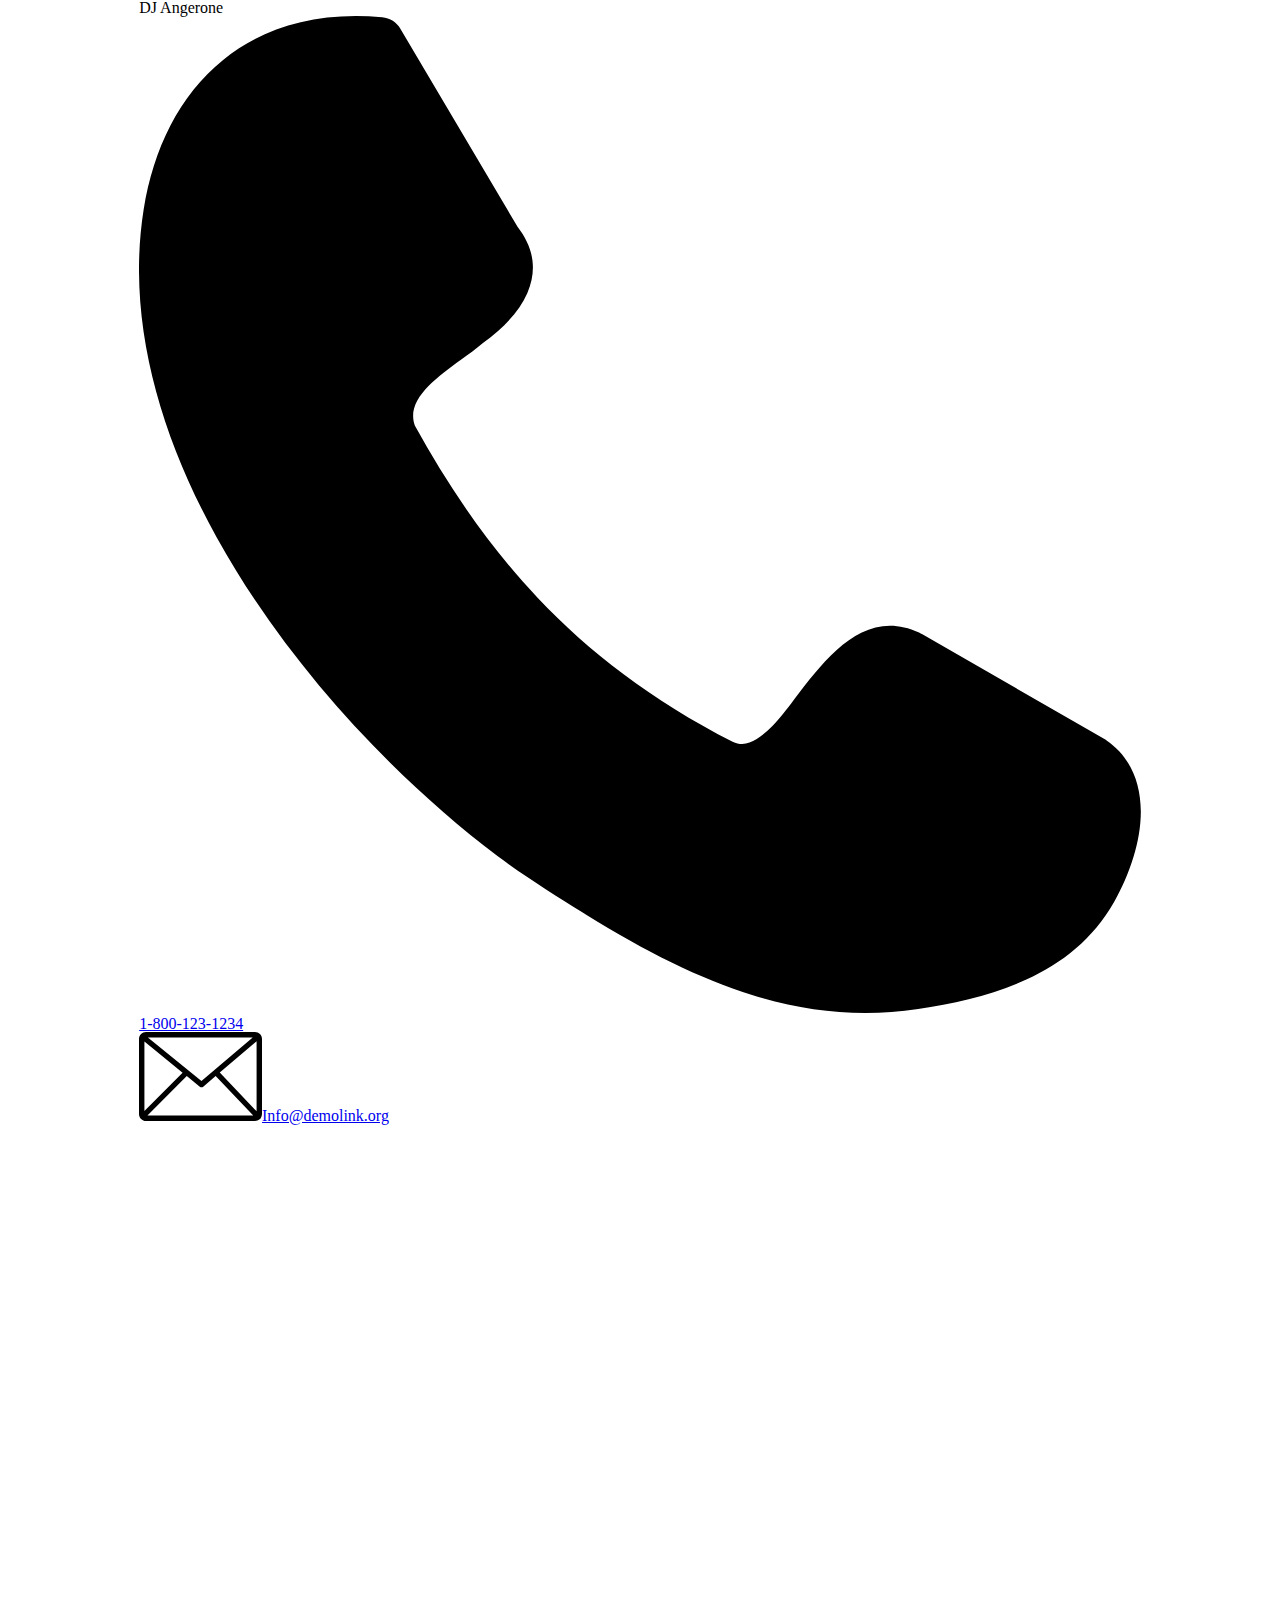
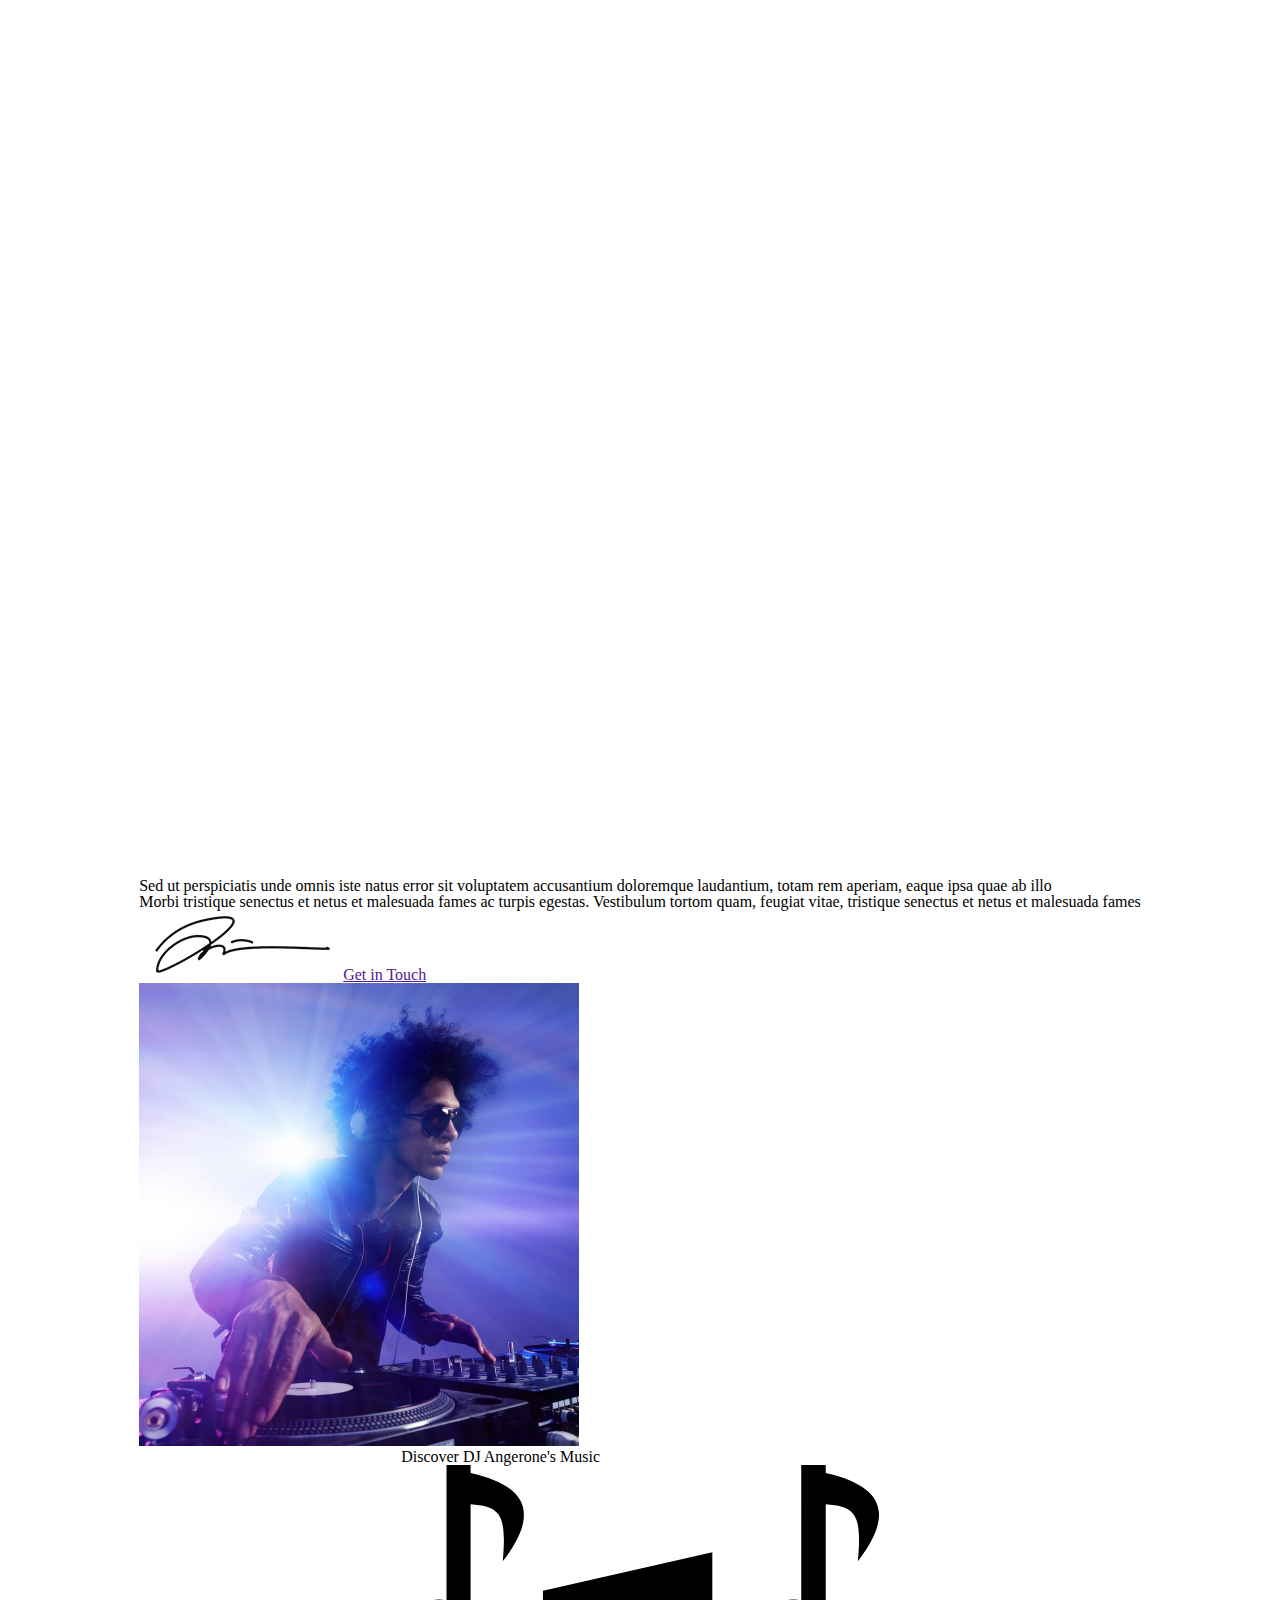
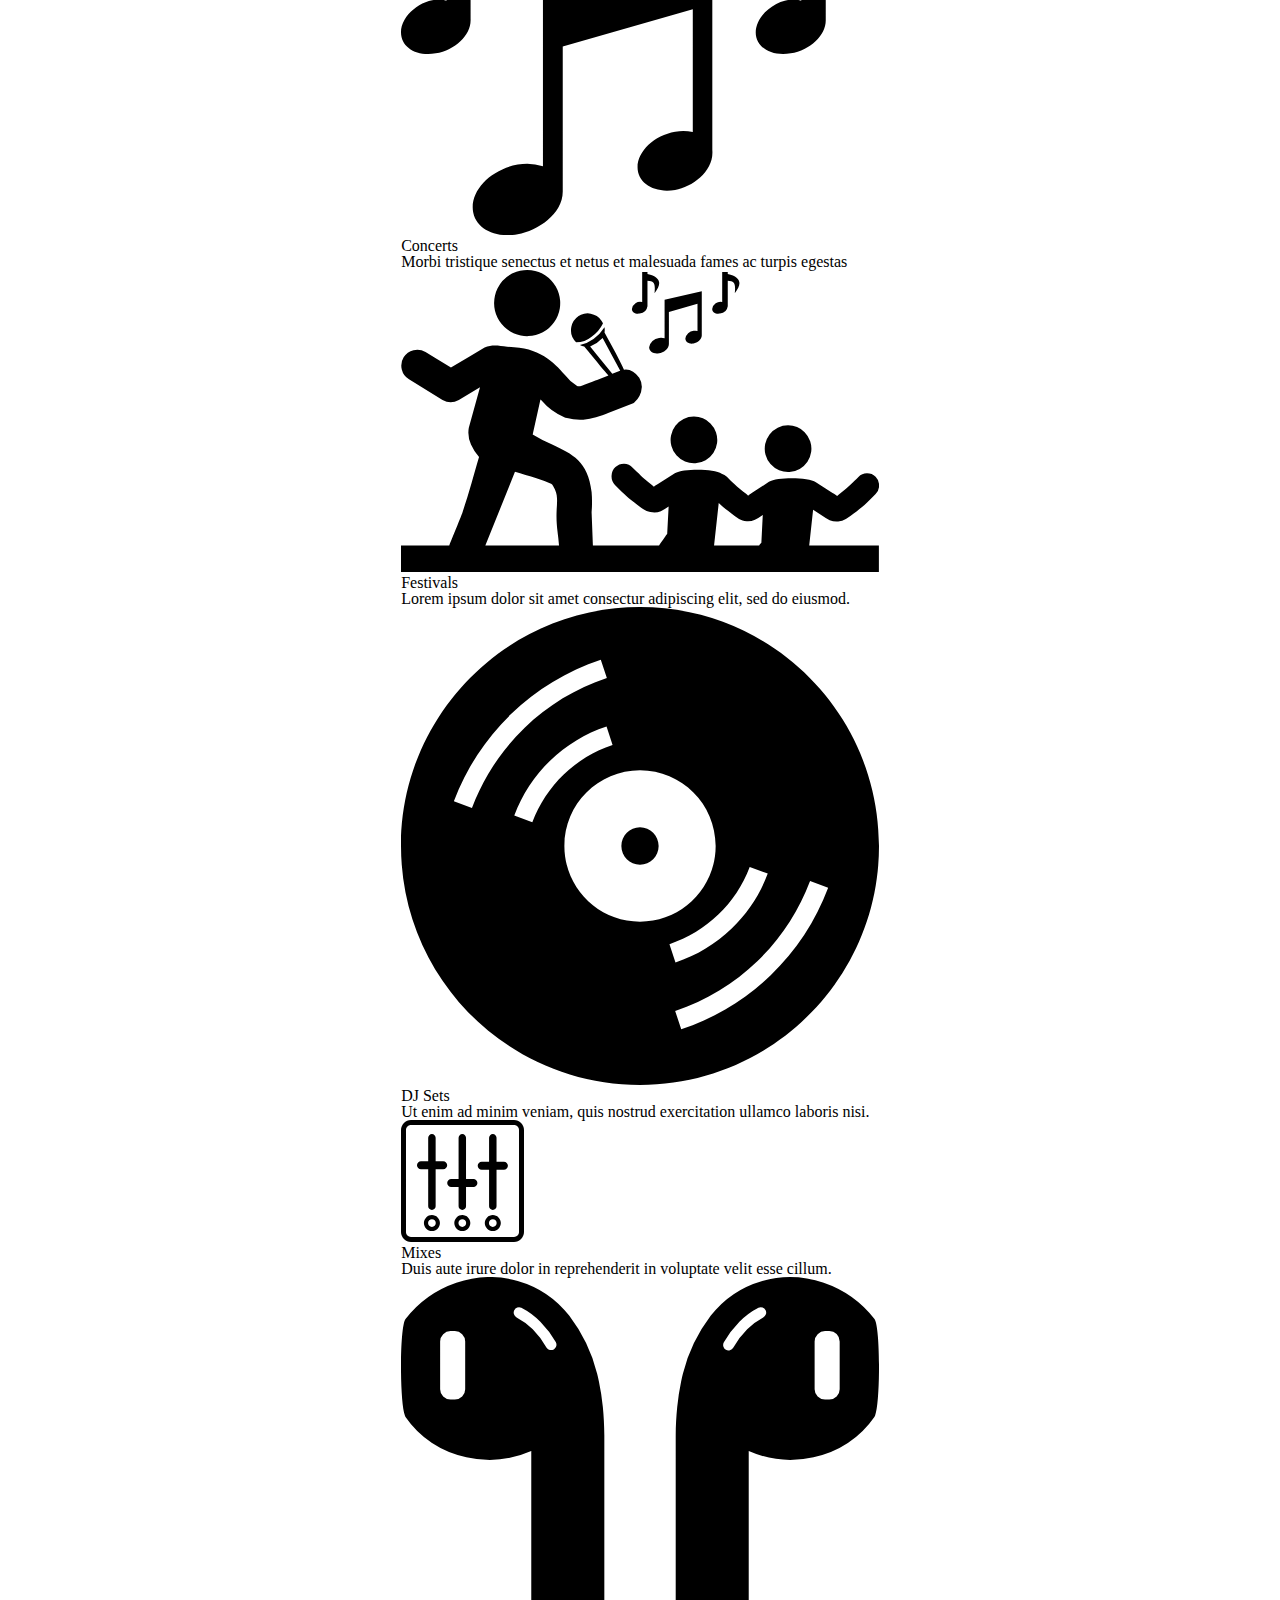
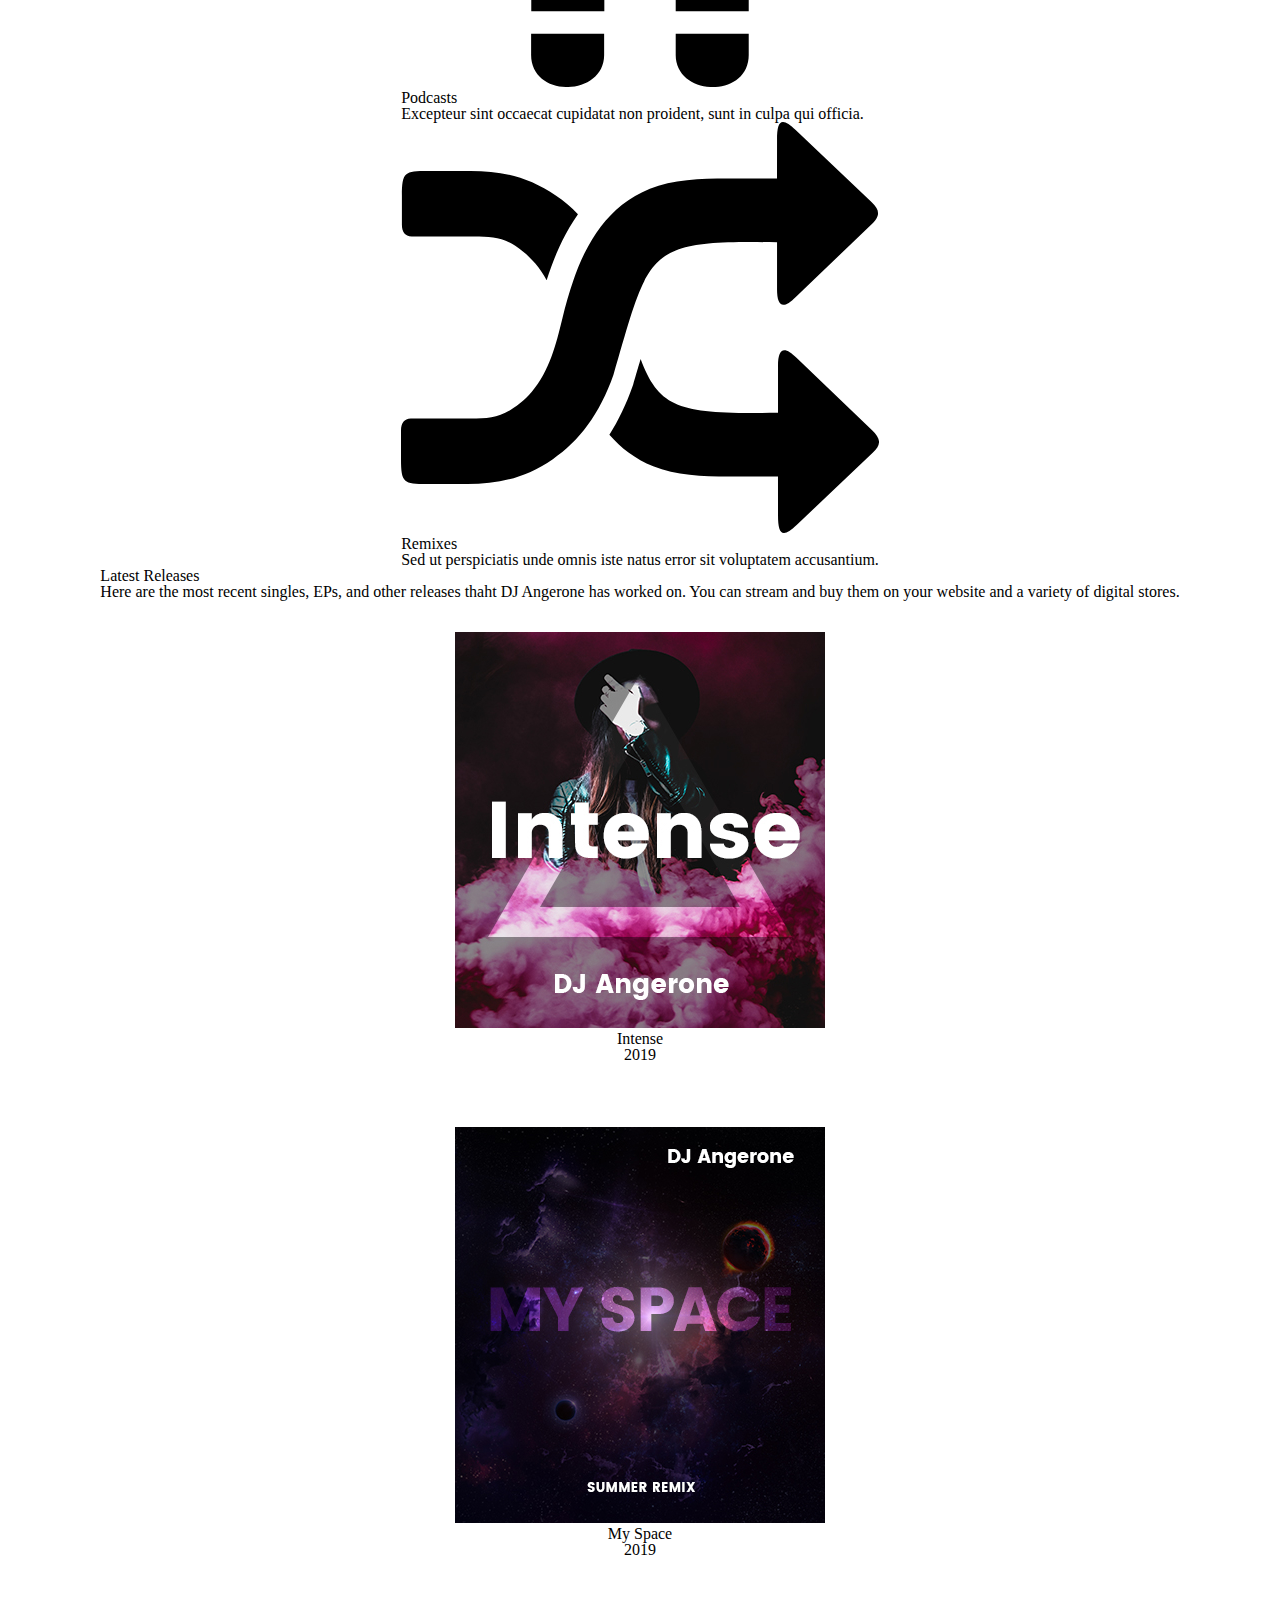
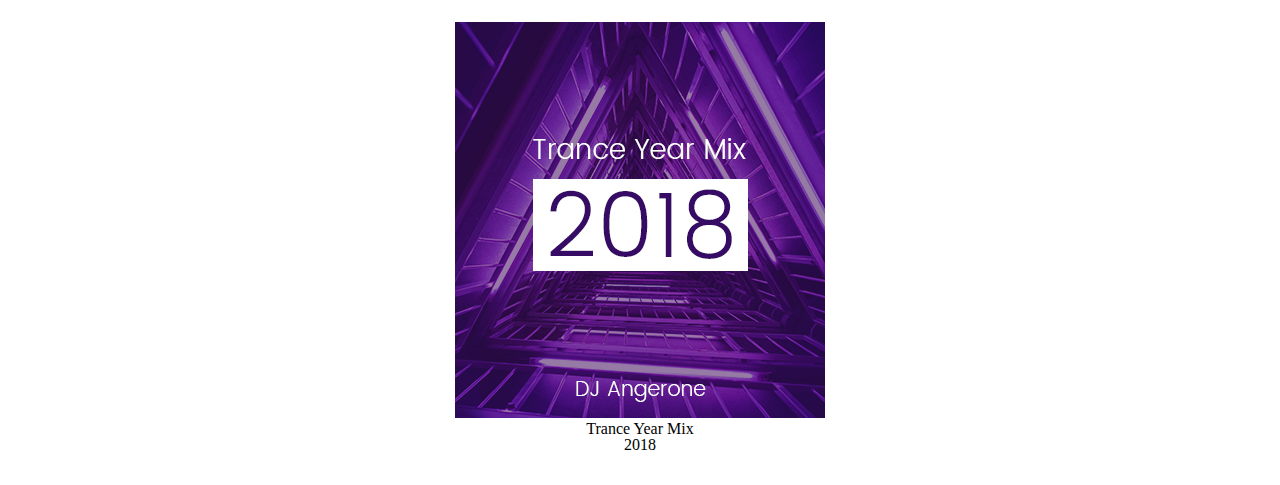
==== html/about.html @ 592637cd "about: main layout not responsive" ====
<!DOCTYPE html>
<html lang="en">
<head>
    <meta charset="UTF-8">
    <meta http-equiv="X-UA-Compatible" content="IE=edge">
    <meta name="viewport" content="width=device-width, initial-scale=1.0">
    <title>Dj Angerone - About</title>
    <link rel="stylesheet" href="/style/style.css">
</head>
<body>
    <header>

    </header>
    <main class="mainAbout">
        <section class="contactInfos">
            <div>
                <h2>DJ Angerone</h2>
                <div class="line"></div>
                <ul>
                <li><img class="contact" src="/img/icons/phone-call.svg" alt=""><a class="contactLink" href="tel:+18001231234">1-800-123-1234</a></li>
                <li><img class="contact" src="/img/icons/envelope-line.svg" alt=""><a class="contactLink" href="mailto:infoédemolink.org">Info@demolink.org</a></li>
                <li class="socialList">
                    <a href=""><img src="/img/icons/facebook.svg" alt="Facebook" class="socialMedia"></a>
                    <a href=""><img src="/img/icons/twitter.svg" alt="Twitter" class="socialMedia"></a>
                    <a href=""><img src="/img/icons/youtube.svg" alt="Youtube" class="socialMedia"></a>
                    <a href=""><img src="/img/icons/pinterest.svg" alt="Pinterest" class="socialMedia"></a>
                </li>
                </ul>
                <p>Sed ut perspiciatis unde omnis iste natus error sit voluptatem accusantium doloremque laudantium, totam rem aperiam, eaque ipsa quae ab illo</p>
                <p>Morbi tristique senectus et netus et malesuada fames ac turpis egestas. Vestibulum tortom quam, feugiat vitae, tristique senectus et netus et malesuada fames</p>
                <img id="signature" src="/img/about-us-signature.png" alt="signature">
                <a href="" class="button">Get in Touch</a>
            </div>
            <img src="/img/about-us-dj-img.jpg" alt="">
        </section>
        <section class="discoverDJ">
            <h2>Discover DJ Angerone's Music</h2>
            <div class="dicover">
                <img class="illustration" src="/img/icons/music-note.svg" alt="Concert">
                <div>
                    <h3>Concerts</h3>
                    <p>Morbi tristique senectus et netus et malesuada fames ac turpis egestas</p>
                </div>
            </div>
            <div class="dicover">
                <img class="illustration" src="/img/icons/concert.svg" alt="Festival">
                <div>
                    <h3>Festivals</h3>
                    <p>Lorem ipsum dolor sit amet consectur adipiscing elit, sed do eiusmod.</p>
                </div>
            </div>
            <div class="dicover">
                <img class="illustration" src="/img/icons/dvd-disk.svg" alt="DJ sets">
                <div>
                    <h3>DJ Sets</h3>
                    <p>Ut enim ad minim veniam, quis nostrud exercitation ullamco laboris nisi.</p>
                </div>
            </div>
            <div class="dicover">
                <img class="illustration" src="/img/icons/control-panel.svg" alt="Mixes">
                <div>
                    <h3>Mixes</h3>
                    <p>Duis aute irure dolor in reprehenderit in voluptate velit esse cillum.</p>
                </div>
            </div>
            <div class="dicover">
                <img class="illustration" src="/img/icons/earbuds.svg" alt="">
                <div>
                    <h3>Podcasts</h3>
                    <p>Excepteur sint occaecat cupidatat non proident, sunt in culpa qui officia.</p>
                </div>
            </div>
            <div class="dicover">
                <img class="illustration" src="/img/icons/random.svg" alt="">
                <div>
                    <h3>Remixes</h3>
                    <p>Sed ut perspiciatis unde omnis iste natus error sit voluptatem accusantium.</p>
                </div>
            </div>
        </section>

        <section class="latestReleases">
            <h2>
                Latest Releases
            </h2>
            <p>
                Here are the most recent singles, EPs, and other releases thaht DJ Angerone has worked on. You can stream and buy them on your website and a variety of digital stores.
            </p>

            <div>
                <figure>
                    <img src="/img/dicography-album-cover-1.jpg" alt="Intense">
                    <caption>
                        <h4>
                            Intense<br>2019
                        </h4>
                    </caption>
                </figure>
                
                <figure>
                    <img src="/img/dicography-album-cover-2.jpg" alt="My Space">
                    <caption>
                        <h4>
                            My Space<br>2019
                        </h4>
                    </caption>
                </figure>
                <figure>
                    <img src="/img/dicography-album-cover-3.jpg" alt="">
                    <caption>
                        <h4>
                            Trance Year Mix<br>2018
                        </h4>
                    </caption>
                </figure>
            </div>      
        </section>
    </main>
    <footer>

    </footer>
    <script src="javascript/script.js"></script>
</body>
</html>
---- style/style.css ----
/*CSS reset*/
@import url("https://fonts.googleapis.com/css2?family=Poppins:ital,wght@0,100;0,200;0,300;0,400;0,500;0,600;0,700;0,800;0,900;1,100;1,200;1,300;1,400;1,500;1,600;1,700;1,800;1,900&display=swap");
html, body, div, span, applet, object, iframe,
h1, h2, h3, h4, h5, h6, p, blockquote, pre,
a, abbr, acronym, address, big, cite, code,
del, dfn, em, img, ins, kbd, q, s, samp,
small, strike, strong, sub, sup, tt, var,
b, u, i, center,
dl, dt, dd, ol, ul, li,
fieldset, form, label, legend,
table, caption, tbody, tfoot, thead, tr, th, td,
article, aside, canvas, details, embed,
figure, figcaption, footer, header, hgroup,
menu, nav, output, ruby, section, summary,
time, mark, audio, video {
  margin: 0;
  padding: 0;
  border: 0;
  font-size: 100%;
  font: inherit;
  vertical-align: baseline;
}

/* HTML5 display-role reset for older browsers */
article, aside, details, figcaption, figure,
footer, header, hgroup, menu, nav, section {
  display: block;
}

body {
  line-height: 1;
}

ol, ul {
  list-style: none;
}

blockquote, q {
  quotes: none;
}

blockquote:before, blockquote:after,
q:before, q:after {
  content: '';
  content: none;
}

table {
  border-collapse: collapse;
  border-spacing: 0;
}

@media screen and (max-width: 410px) {
  footer .abt {
    display: -webkit-box;
    display: -ms-flexbox;
    display: flex;
    -webkit-box-orient: vertical;
    -webkit-box-direction: normal;
        -ms-flex-direction: column;
            flex-direction: column;
  }
  footer .abt li {
    padding: 0.5em;
  }
  .scl {
    display: -webkit-box;
    display: -ms-flexbox;
    display: flex;
    -webkit-box-orient: horizontal;
    -webkit-box-direction: normal;
        -ms-flex-direction: row;
            flex-direction: row;
  }
  .scl li {
    padding: 0.5em;
  }
}

@media screen and (min-width: 410px) {
  .about {
    padding: 0 1.5em;
    padding-bottom: 3em;
  }
  .social {
    padding: 0 0.5em;
  }
}

footer {
  background-color: #282828;
  text-align: center;
  color: white;
}

footer ul {
  display: -webkit-box;
  display: -ms-flexbox;
  display: flex;
  -webkit-box-pack: center;
      -ms-flex-pack: center;
          justify-content: center;
}

footer a {
  font-family: "Poppins", sans-serif;
  font-weight: 500;
  color: white;
  text-decoration: none;
}

footer img {
  padding: 2em 0;
  height: 20px;
}

footer h5 {
  color: #444444;
  padding-bottom: 3em;
  font-size: 12px;
}

.gallery {
  display: -webkit-box;
  display: -ms-flexbox;
  display: flex;
  -ms-flex-wrap: wrap;
      flex-wrap: wrap;
  -webkit-box-pack: justify;
      -ms-flex-pack: justify;
          justify-content: space-between;
}

.gallery img {
  width: 20em;
  height: auto;
  padding: 1em 0;
}

main {
  display: -webkit-box;
  display: -ms-flexbox;
  display: flex;
  -ms-flex-wrap: wrap;
      flex-wrap: wrap;
  -ms-flex-pack: distribute;
      justify-content: space-around;
  -webkit-box-pack: center;
      -ms-flex-pack: center;
          justify-content: center;
}

main figure {
  text-align: center;
  padding: 2em 2em;
}

main figure img {
  width: 370px;
}

html {
  scroll-behavior: smooth;
}

#myBtn {
  position: fixed;
  bottom: 15px;
  right: 20px;
  width: 45px;
  height: 45px;
  font-size: 25px;
  border: none;
  background-color: #8121e0;
  color: white;
  cursor: pointer;
  padding: 15px;
  border-radius: 4px;
}

#myBtn:hover {
  background-color: #555;
}

.carousel_box {
  width: 100%;
  height: 300px;
  background-image: url(/img/homepage-sponsors-background.jpg);
  background-size: 400px 100%;
  /* .carousel_img {
        width: 100%;
        height: 100%;
        object-fit: cover;
    }
    */
  /* Slideshow container */
  /* Caption text */
  /* Number text (1/3 etc) */
  /* Fading animation */
}

.carousel_box .sponsors {
  padding-top: 2em;
  text-align: center;
  color: white;
  font-size: 2em;
}

.carousel_box .mySlides {
  display: -webkit-box;
  display: -ms-flexbox;
  display: flex;
  -webkit-box-pack: space-evenly;
      -ms-flex-pack: space-evenly;
          justify-content: space-evenly;
  text-align: center;
  padding: 2.3em 0;
  display: none;
  width: 100%;
  height: 100%;
}

.carousel_box .slideshow-container {
  position: relative;
  margin: 0 auto;
}

.carousel_box .text {
  color: #f2f2f2;
  font-size: 15px;
  padding: 8px 12px;
  position: absolute;
  bottom: 8px;
  width: 100%;
  text-align: center;
}

.carousel_box .numbertext {
  color: #f2f2f2;
  font-size: 12px;
  padding: 8px 12px;
  position: absolute;
  top: 0;
}

.carousel_box .dot_container {
  text-align: center;
  /* The dots/bullets/indicators */
}

.carousel_box .dot_container .dot {
  cursor: pointer;
  height: 15px;
  width: 15px;
  margin: 0 2px;
  background-color: #bbb;
  border-radius: 50%;
  display: inline-block;
  -webkit-transition: background-color 0.6s ease;
  transition: background-color 0.6s ease;
}

.carousel_box .active,
.carousel_box .dot:hover {
  background-color: #717171;
}

.carousel_box .fade {
  -webkit-animation-name: fade;
  -webkit-animation-duration: 1.5s;
  animation-name: fade;
  animation-duration: 1.5s;
}

@-webkit-keyframes fade {
  from {
    opacity: 0.4;
  }
  to {
    opacity: 1;
  }
}

@keyframes fade {
  from {
    opacity: 0.4;
  }
  to {
    opacity: 1;
  }
}

header {
  background-image: url(/img/banner-img.jpg);
  background-position: center;
  background-size: cover;
}

header h1 {
  font-family: "Poppins", sans-serif;
  color: white;
  text-transform: uppercase;
  font-weight: 800;
  font-size: 25pt;
  padding-bottom: 25pt;
}

header h2 {
  font-family: "Poppins", sans-serif;
  color: white;
  text-transform: uppercase;
  font-weight: 400;
  font-size: 10pt;
}

.topNav {
  background-color: #28282800;
  display: -webkit-box;
  display: -ms-flexbox;
  display: flex;
  -ms-flex-pack: distribute;
      justify-content: space-around;
  padding-top: 0.5em;
  padding-bottom: 0.5em;
}

.topNav .navItems {
  display: -webkit-box;
  display: -ms-flexbox;
  display: flex;
  -webkit-box-align: center;
      -ms-flex-align: center;
          align-items: center;
}

.topNav ul {
  display: -webkit-box;
  display: -ms-flexbox;
  display: flex;
}

.topNav ul li a {
  color: white;
  font-family: "Poppins", sans-serif;
  font-size: 10pt;
  margin: 1em;
  text-decoration: none;
}

.topNav ul li a:hover {
  text-shadow: 0px 0px 20px white;
  text-decoration: underline;
  text-underline-offset: 1em;
  text-decoration-thickness: 5px;
  -webkit-text-decoration-color: white;
          text-decoration-color: white;
  -webkit-transform: scale(200%);
          transform: scale(200%);
  -webkit-transition: ease-in-out;
  transition: ease-in-out;
  -webkit-transition-duration: 500ms;
          transition-duration: 500ms;
}

.menuToggle {
  display: none;
}

.logo {
  height: 3rem;
  width: auto;
  z-index: 5;
}

.logo:hover {
  -webkit-filter: drop-shadow(0px 0px 20px rgba(255, 255, 255, 0.555));
          filter: drop-shadow(0px 0px 20px rgba(255, 255, 255, 0.555));
}

.headerSocial, .settings {
  height: 1.5em;
  width: auto;
  fill: rgba(255, 255, 255, 0.767);
}

.headerSocial:hover {
  -webkit-transform: scale(1.1);
          transform: scale(1.1);
  -webkit-transition: ease-in-out;
  transition: ease-in-out;
  -webkit-transition-duration: 500ms;
          transition-duration: 500ms;
  -webkit-filter: drop-shadow(5px 5px 30px white);
          filter: drop-shadow(5px 5px 30px white);
}

.settings {
  display: none;
}

.checkbox {
  display: none;
}

.mainTitleContainer {
  height: 200px;
  display: -webkit-box;
  display: -ms-flexbox;
  display: flex;
}

.mainTitleContainer .mainTitle {
  margin: auto;
  text-align: center;
}

.mainTitleContainer .yellowDot {
  color: yellow;
  margin: 5pt;
  font-size: 15pt;
}

.mainTitleContainer a {
  font-family: "Poppins", sans-serif;
  color: white;
  text-transform: uppercase;
  font-weight: 400;
  font-size: 10pt;
  text-decoration: none;
}

.mainTitleContainer a:first-Child {
  font-weight: 600;
}

@media screen and (max-width: 768px) {
  .topNav {
    /*position: fixed;
    overflow: visible;
    width: 100%;
    z-index: 3;*/
    background-color: #282828;
    -webkit-box-pack: start;
        -ms-flex-pack: start;
            justify-content: flex-start;
  }
  .topNav .navItems {
    background-color: #282828;
    display: none;
    position: fixed;
    top: 0;
    right: 0;
    left: 0;
    width: 100%;
    height: 100vh;
    z-index: 2;
  }
  .topNav .navItems ul {
    -webkit-box-orient: vertical;
    -webkit-box-direction: normal;
        -ms-flex-direction: column;
            flex-direction: column;
    -webkit-box-pack: center;
        -ms-flex-pack: center;
            justify-content: center;
    -webkit-box-align: center;
        -ms-flex-align: center;
            align-items: center;
    padding-top: 4em;
  }
  .topNav .navItems ul li a {
    font-size: 2em;
    line-height: 2em;
  }
  .topNav .navItems .socialNav {
    -webkit-box-orient: horizontal;
    -webkit-box-direction: normal;
        -ms-flex-direction: row;
            flex-direction: row;
    -ms-flex-wrap: wrap;
        flex-wrap: wrap;
  }
  .logo {
    margin-left: 100px;
  }
  .menuToggle {
    display: block;
    position: absolute;
    height: 3rem;
    width: auto;
    top: 8px;
    left: 5px;
    -webkit-filter: invert(1);
            filter: invert(1);
    z-index: 5;
  }
  .checkbox {
    display: block;
    z-index: 6;
    height: 4em;
    width: 4em;
    position: absolute;
    top: 5px;
    left: 5px;
    opacity: 0;
  }
  .settings {
    display: block;
    position: absolute;
    top: 15px;
    right: 15px;
    height: 2em;
    width: auto;
    -webkit-filter: invert(1);
            filter: invert(1);
  }
}

@media screen and (max-width: 320px) {
  .topNav {
    background-color: #282828;
    -webkit-box-pack: start;
        -ms-flex-pack: start;
            justify-content: flex-start;
  }
  .topNav .navItems {
    display: none;
  }
  .logo {
    margin-left: 100px;
  }
  .menuToggle {
    display: block;
    position: absolute;
    height: 3rem;
    width: auto;
    top: 8px;
    left: 5px;
    -webkit-filter: invert(1);
            filter: invert(1);
  }
  .settings {
    display: block;
    position: absolute;
    top: 15px;
    right: 15px;
    height: 2em;
    width: auto;
    -webkit-filter: invert(1);
            filter: invert(1);
  }
}

.mainTourSchedule {
  background-color: #eeeff4;
  padding: 5em;
}

.tourContainer {
  width: 75%;
  height: auto;
  margin: auto;
  border-radius: 9px;
  background-color: white;
}

.tourContainer .marginDiv {
  margin: 2em;
  display: -webkit-box;
  display: -ms-flexbox;
  display: flex;
  -webkit-box-align: stretch;
      -ms-flex-align: stretch;
          align-items: stretch;
}

.tourContainer .marginDiv .newLineDiv {
  -webkit-box-align: stretch;
      -ms-flex-align: stretch;
          align-items: stretch;
  display: -webkit-box;
  display: -ms-flexbox;
  display: flex;
}

.tourContainer .marginDiv .newLineDiv .newLine {
  height: 80%;
  border-left: 3px solid #c5c5c5;
  -webkit-box-align: center;
      -ms-flex-align: center;
          align-items: center;
  margin-top: 1.5em;
}

.tourMonths {
  color: white;
  background-color: #212121;
  border-top-left-radius: 9px;
  border-top-right-radius: 9px;
  padding: 2em;
}

.tourMonths ul {
  display: -webkit-box;
  display: -ms-flexbox;
  display: flex;
  gap: 2em;
  -webkit-box-pack: center;
      -ms-flex-pack: center;
          justify-content: center;
}

.tourMonths ul li a {
  color: #c5c5c5;
  text-decoration: none;
  font-family: "Poppins", sans-serif;
  font-size: 1.2em;
  text-transform: uppercase;
}

.tourMonths ul li a:hover {
  text-decoration: underline;
  text-underline-offset: 1.5em;
  text-decoration-thickness: 5px;
  -webkit-text-decoration-color: #8021df;
          text-decoration-color: #8021df;
  color: white;
}

.line {
  /*border-left-color: black;
    border-left-width: 3px;
    border-left-style: solid;*/
}

.line li {
  margin-left: 30px;
  margin-bottom: 3em;
}

.line li::before {
  content: "";
  display: block;
  width: 20px;
  height: 20px;
  border-radius: 50%;
  background-color: white;
  border: 3px solid #c5c5c5;
  position: absolute;
  margin-left: -45px;
  margin-top: 10px;
}

.eventItem {
  display: -webkit-box;
  display: -ms-flexbox;
  display: flex;
  -webkit-box-align: baseline;
      -ms-flex-align: baseline;
          align-items: baseline;
}

.eventItem .date {
  font-family: "Poppins", sans-serif;
  font-size: 1em;
  color: #212121;
}

.eventItem .scheduleLocation {
  font-family: "Poppins", sans-serif;
  font-weight: 600;
  font-size: 1.2em;
  margin: 1em 0;
}

.eventItem .eventDescription {
  font-family: "Poppins", sans-serif;
  color: #212121;
}

.eventItem .buyLink {
  text-transform: uppercase;
  text-decoration: none;
  min-width: -webkit-fit-content;
  min-width: -moz-fit-content;
  min-width: fit-content;
  font-family: "Poppins", sans-serif;
  font-weight: 600;
  padding-top: 1em;
}

.eventItem::before {
  content: "";
  display: 'none';
  width: 10px;
  height: 10px;
  border-radius: 50%;
  background-color: purple;
  position: absolute;
  margin-left: -37px;
  margin-top: 17px;
}

@media screen and (max-width: 768px) {
  .mainTourSchedule {
    padding: 1em;
  }
  .eventItem {
    -webkit-box-orient: vertical;
    -webkit-box-direction: normal;
        -ms-flex-direction: column;
            flex-direction: column;
  }
  .tourContainer {
    width: 100%;
  }
}

@media screen and (max-width: 320px) {
  .tourMonths ul {
    -webkit-box-orient: vertical;
    -webkit-box-direction: normal;
        -ms-flex-direction: column;
            flex-direction: column;
    -webkit-box-align: center;
        -ms-flex-align: center;
            align-items: center;
  }
}

#clockdiv {
  font-family: "Poppins", sans-serif;
  font-weight: 900;
  background-color: black;
  color: white;
  display: inline-block;
  font-weight: 100;
  text-align: center;
  font-size: 4em;
  border-radius: 10px;
}

#clockdiv > div {
  padding: 0.2em;
  display: inline-block;
}

#clockdiv div > span {
  font-weight: 400;
  display: inline-block;
}

.smalltext {
  padding-top: 5px;
  font-size: 16px;
  text-transform: uppercase;
}
/*# sourceMappingURL=style.css.map */
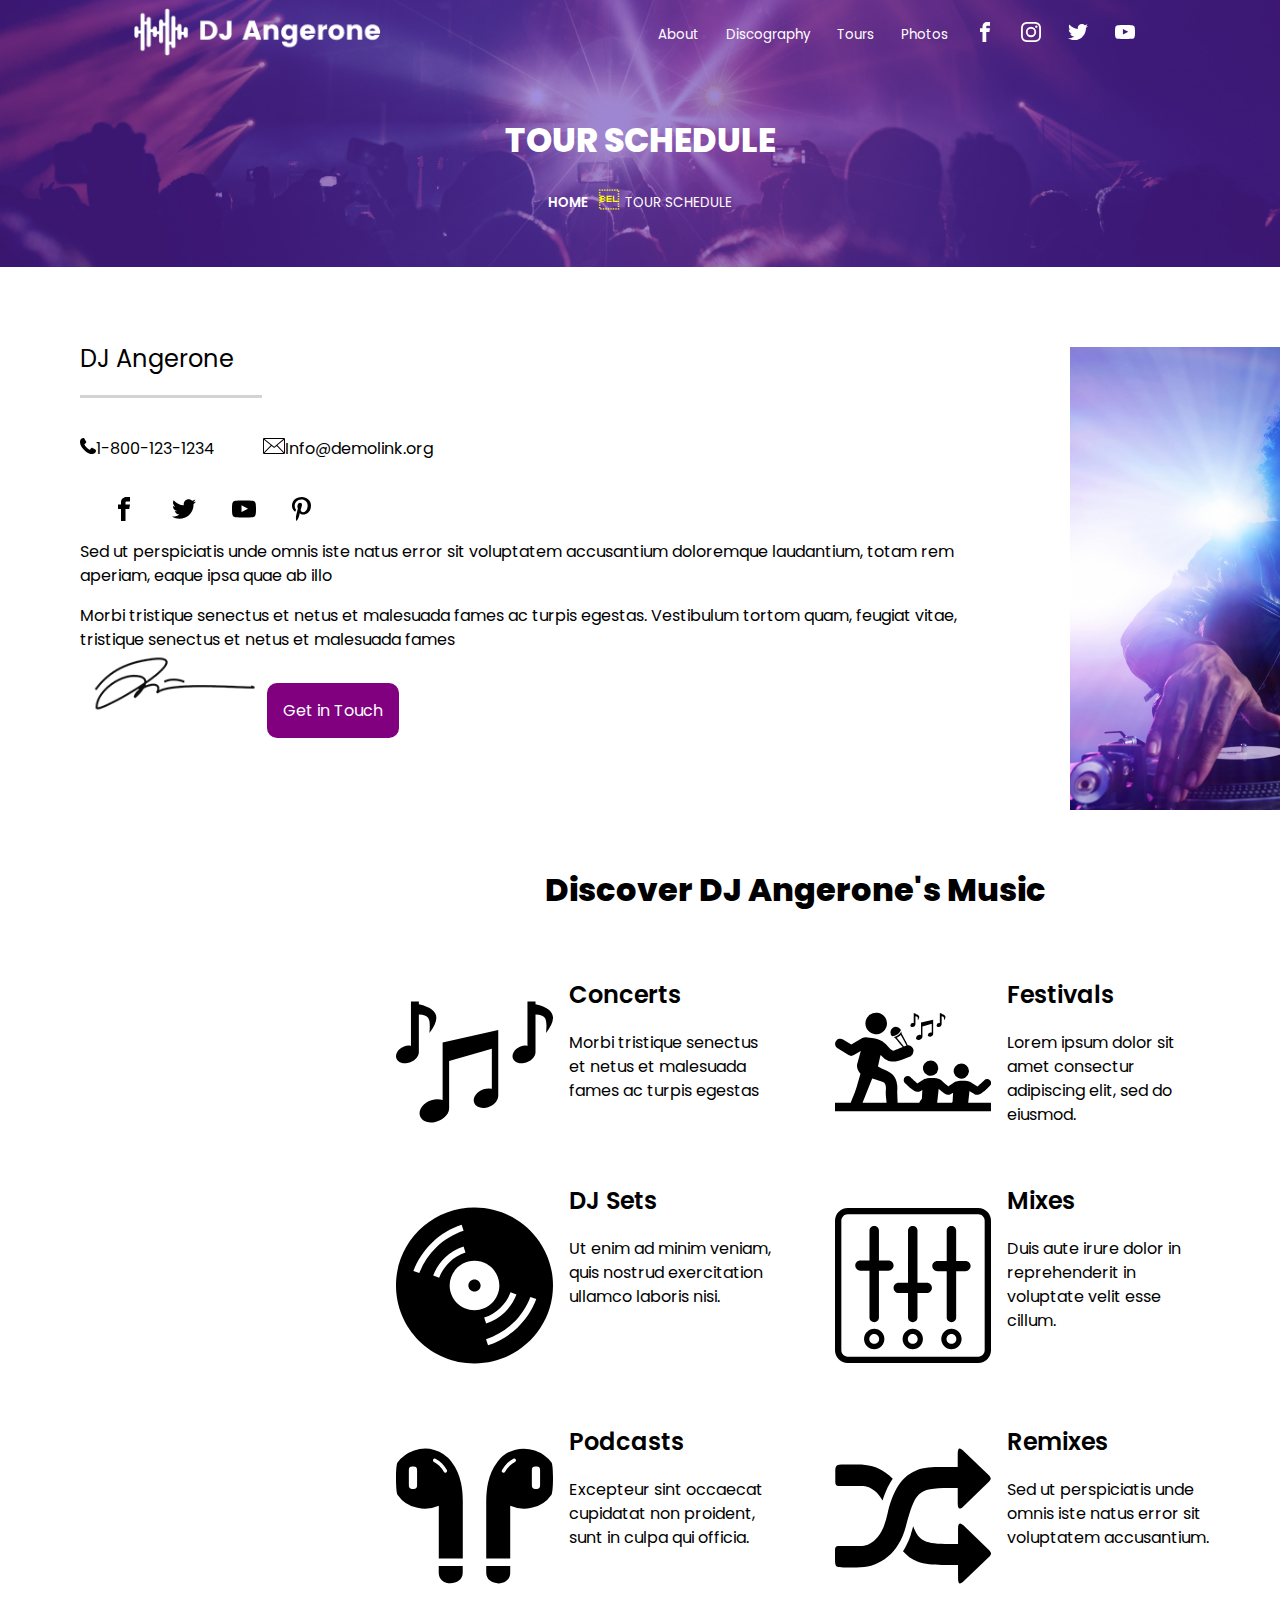
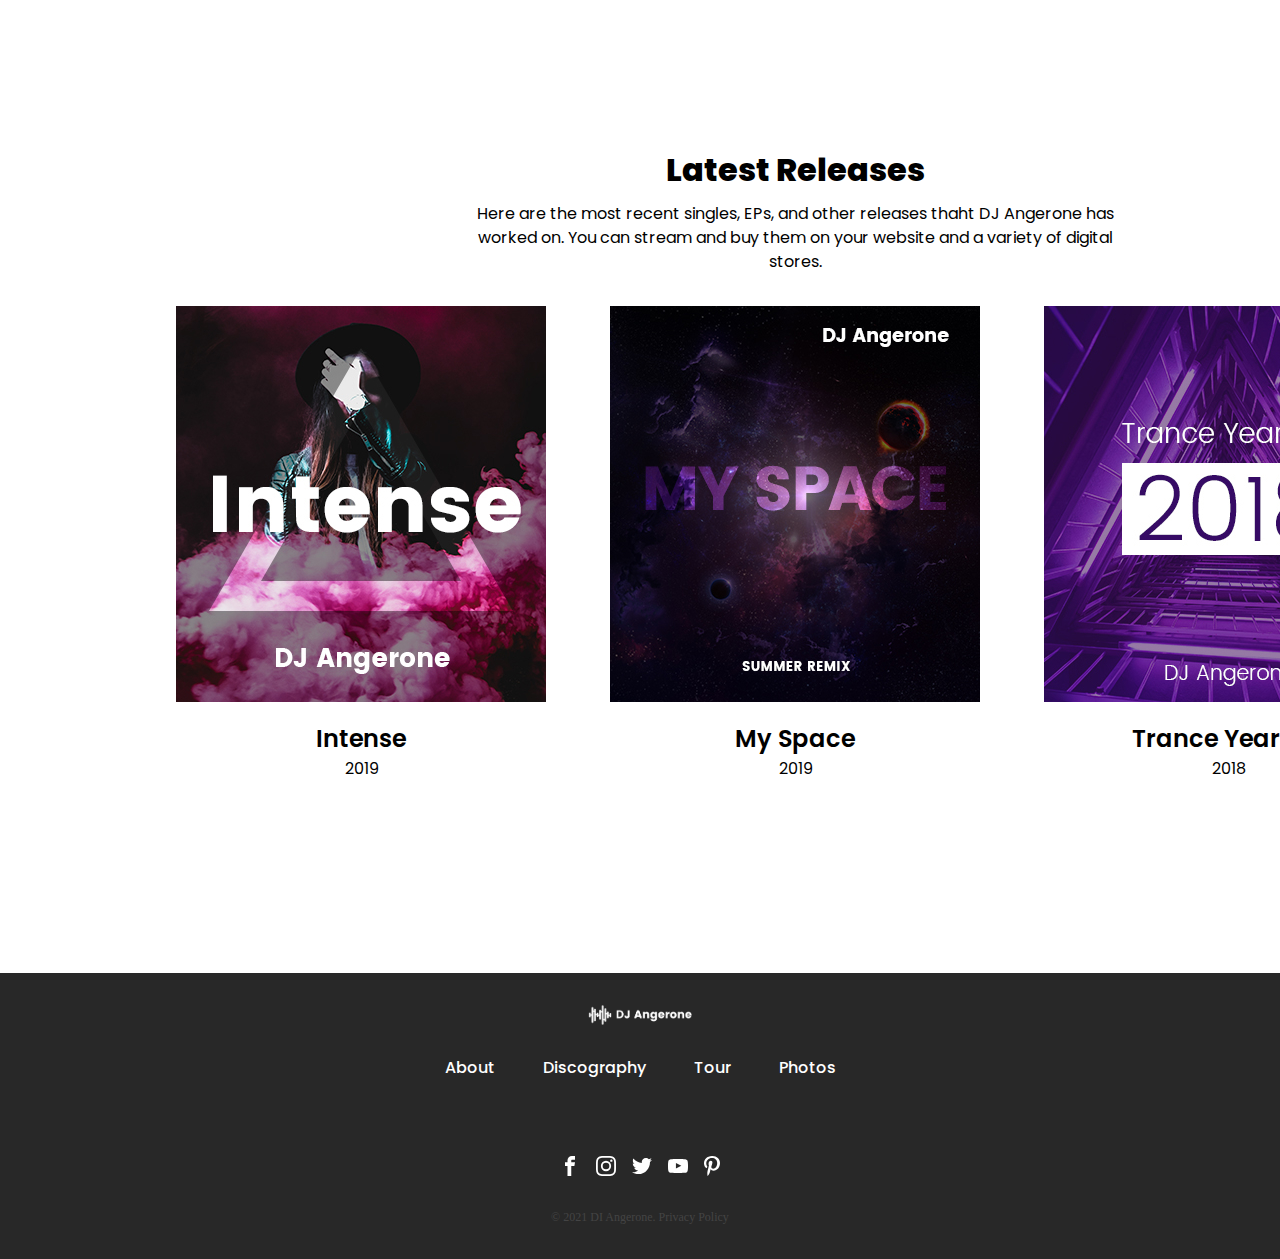
==== commit af58c1df: "add-header-footer: header and footer added" ====
--- a/html/about.html
+++ b/html/about.html
@@ -9,7 +9,32 @@
 </head>
 <body>
     <header>
-
+        <nav class="topNav">
+            <img class="menuToggle" src="/img/icons/source_icons_menu.svg" alt="Menu toggle">
+            <input type="checkbox" class="checkbox" onclick="showMenu()">
+            <a href="/index.html"><img class="logo" src="/img/logo.png" alt="dj Angerone"></a>
+            <div class="navItems">
+                <ul>
+                    <li><a href="about.html">About</a></li>
+                    <li><a href="discography.html">Discography</a></li>
+                    <li><a href="tour-schedule.html">Tours</a></li>
+                    <li><a href="gallery.html">Photos</a></li>
+                </ul>
+                <ul class="socialNav">
+                    <li><a href=""><img class="headerSocial" src="/img/icons/facebook.svg" alt="facebook"></a></li>
+                    <li><a href=""><img class="headerSocial" src="/img/icons/black-instagram.svg" alt="instagram"></a></li>
+                    <li><a href=""><img class="headerSocial" src="/img/icons/twitter.svg" alt="twitter"></a></li>
+                    <li><a href=""><img class="headerSocial" src="/img/icons/youtube.svg" alt="youtube"></a></li>
+                </ul>
+            </div>
+            <img class="settings" src="/img/icons/3-vertical-dots.svg" alt="Settings">
+        </nav>
+        <div class="mainTitleContainer">
+            <div class="mainTitle">
+                <h1>Tour Schedule</h1>
+                <h2><a href="/index.html">Home</a> <span class="yellowDot">&#07;</span>Tour Schedule</h2>
+            </div>
+        </div>
     </header>
     <main class="mainAbout">
         <section class="contactInfos">
@@ -117,8 +142,24 @@
         </section>
     </main>
     <footer>
+        <a href="/index.html"><img src="/img/logo.png" alt="DJ Angerone"></a>
+      
+        <ul class="abt">
+          <li class="about"><a href="about.html">About</a></li>
+          <li class="about"><a href="discography.html">Discography</a></li>
+          <li class="about"><a href="tour-schedule.html">Tour</a></li>
+          <li class="about"><a href="gallery.html">Photos</a></li>
+        </ul>
+        <ul class="scl">
+          <li class="social"><a href="#"><img src="/img/icons/facebook.svg" alt="facebook"></a></li>
+          <li class="social"><a href="#"><img src="/img/icons/black-instagram.svg" alt="instagram"></a></li>
+          <li class="social"><a href="#"><img src="/img/icons/twitter.svg" alt="twitter"></a></li>
+          <li class="social"><a href="#"><img src="/img/icons/youtube.svg" alt="youtube"></a></li>
+          <li class="social"><a href="#"><img src="/img/icons/pinterest.svg" alt="pinterest"></a></li>
+        </ul>
 
+      <h5>© 2021 DI Angerone. Privacy Policy</h5>
     </footer>
-    <script src="javascript/script.js"></script>
+    <script src="/javascript/script.js"></script>
 </body>
 </html>--- a/style/style.css
+++ b/style/style.css
@@ -728,6 +728,215 @@
   }
 }
 
+.contact {
+  height: 1em;
+  width: auto;
+}
+
+.contactLink {
+  font-family: "Poppins", sans-serif;
+  font-size: 1em;
+  text-decoration: none;
+  color: black;
+}
+
+.socialMedia {
+  height: 1.5em;
+  width: auto;
+  fill: black;
+  -webkit-filter: invert(1);
+          filter: invert(1);
+  margin-left: 2em;
+}
+
+.illustration {
+  height: auto;
+  width: 40%;
+  margin: 1em;
+}
+
+.button {
+  font-family: "Poppins", sans-serif;
+  color: white;
+  background-color: purple;
+  border-radius: 10px;
+  padding: 1em;
+  margin-top: 3em;
+  text-decoration: none;
+}
+
+.mainAbout {
+  display: -webkit-box;
+  display: -ms-flexbox;
+  display: flex;
+  -webkit-box-orient: vertical;
+  -webkit-box-direction: normal;
+      -ms-flex-direction: column;
+          flex-direction: column;
+  margin: 0;
+  padding: 5em;
+}
+
+.mainAbout .contactInfos {
+  display: -webkit-box;
+  display: -ms-flexbox;
+  display: flex;
+  gap: 5em;
+}
+
+.mainAbout .contactInfos div h2 {
+  font-family: "Poppins", sans-serif;
+  font-size: 1.5em;
+  padding-bottom: 1em;
+}
+
+.mainAbout .contactInfos div .line {
+  border-bottom: 3px solid lightgray;
+  width: 20%;
+}
+
+.mainAbout .contactInfos div ul {
+  display: -webkit-box;
+  display: -ms-flexbox;
+  display: flex;
+  -ms-flex-wrap: wrap;
+      flex-wrap: wrap;
+  -webkit-box-pack: left;
+      -ms-flex-pack: left;
+          justify-content: left;
+}
+
+.mainAbout .contactInfos div li {
+  padding-right: 3em;
+  padding-top: 2.5em;
+}
+
+.mainAbout .contactInfos div .socialList {
+  width: 100%;
+}
+
+.mainAbout .contactInfos div p {
+  font-family: "Poppins", sans-serif;
+  font-size: 1em;
+  line-height: 1.5em;
+  margin-top: 1em;
+}
+
+.mainAbout .contactInfos div .signPlace {
+  display: -webkit-box;
+  display: -ms-flexbox;
+  display: flex;
+  -webkit-box-align: end;
+      -ms-flex-align: end;
+          align-items: flex-end;
+  -webkit-box-pack: end;
+      -ms-flex-pack: end;
+          justify-content: flex-end;
+}
+
+.mainAbout .contactInfos div #signature {
+  height: 4em;
+  width: auto;
+}
+
+.mainAbout .discoverDJ {
+  background-image: url(/img/bg-circle-2.png);
+  background-position: center;
+  background-attachment: fixed;
+  background-size: cover;
+  padding: 4em;
+  display: -webkit-box;
+  display: -ms-flexbox;
+  display: flex;
+  -ms-flex-wrap: wrap;
+      flex-wrap: wrap;
+  -webkit-box-pack: center;
+      -ms-flex-pack: center;
+          justify-content: center;
+}
+
+.mainAbout .discoverDJ h2 {
+  width: 100%;
+  font-family: "Poppins", sans-serif;
+  font-size: 2em;
+  font-weight: 800;
+  color: black;
+  text-align: center;
+  margin-bottom: 1.5em;
+}
+
+.mainAbout .discoverDJ h3 {
+  font-family: "Poppins", sans-serif;
+  font-weight: 600;
+  font-size: 1.5em;
+  margin-bottom: 1em;
+}
+
+.mainAbout .discoverDJ p {
+  font-family: "Poppins", sans-serif;
+  line-height: 1.5em;
+}
+
+.mainAbout .discoverDJ .dicover {
+  width: 30%;
+  height: auto;
+  text-align: left;
+  display: -webkit-box;
+  display: -ms-flexbox;
+  display: flex;
+  -webkit-box-pack: center;
+      -ms-flex-pack: center;
+          justify-content: center;
+  padding: 1.5em;
+}
+
+.mainAbout .discoverDJ .dicover div {
+  max-width: 20em;
+}
+
+.mainAbout .latestReleases {
+  padding: 4em;
+}
+
+.mainAbout .latestReleases h2 {
+  width: 100%;
+  font-family: "Poppins", sans-serif;
+  font-size: 2em;
+  font-weight: 800;
+  color: black;
+  text-align: center;
+  margin-bottom: 0.5em;
+}
+
+.mainAbout .latestReleases p {
+  width: 50%;
+  text-align: center;
+  margin: auto;
+  font-family: "Poppins", sans-serif;
+  line-height: 1.5em;
+}
+
+.mainAbout .latestReleases div {
+  display: -webkit-box;
+  display: -ms-flexbox;
+  display: flex;
+  -webkit-box-pack: center;
+      -ms-flex-pack: center;
+          justify-content: center;
+}
+
+.mainAbout .latestReleases h4 {
+  font-family: "Poppins", sans-serif;
+  line-height: 1.5em;
+  padding: 1em;
+}
+
+.mainAbout .latestReleases h4::first-line {
+  font-size: 1.5em;
+  font-weight: 600;
+  line-height: 1.5em;
+}
+
 #clockdiv {
   font-family: "Poppins", sans-serif;
   font-weight: 900;
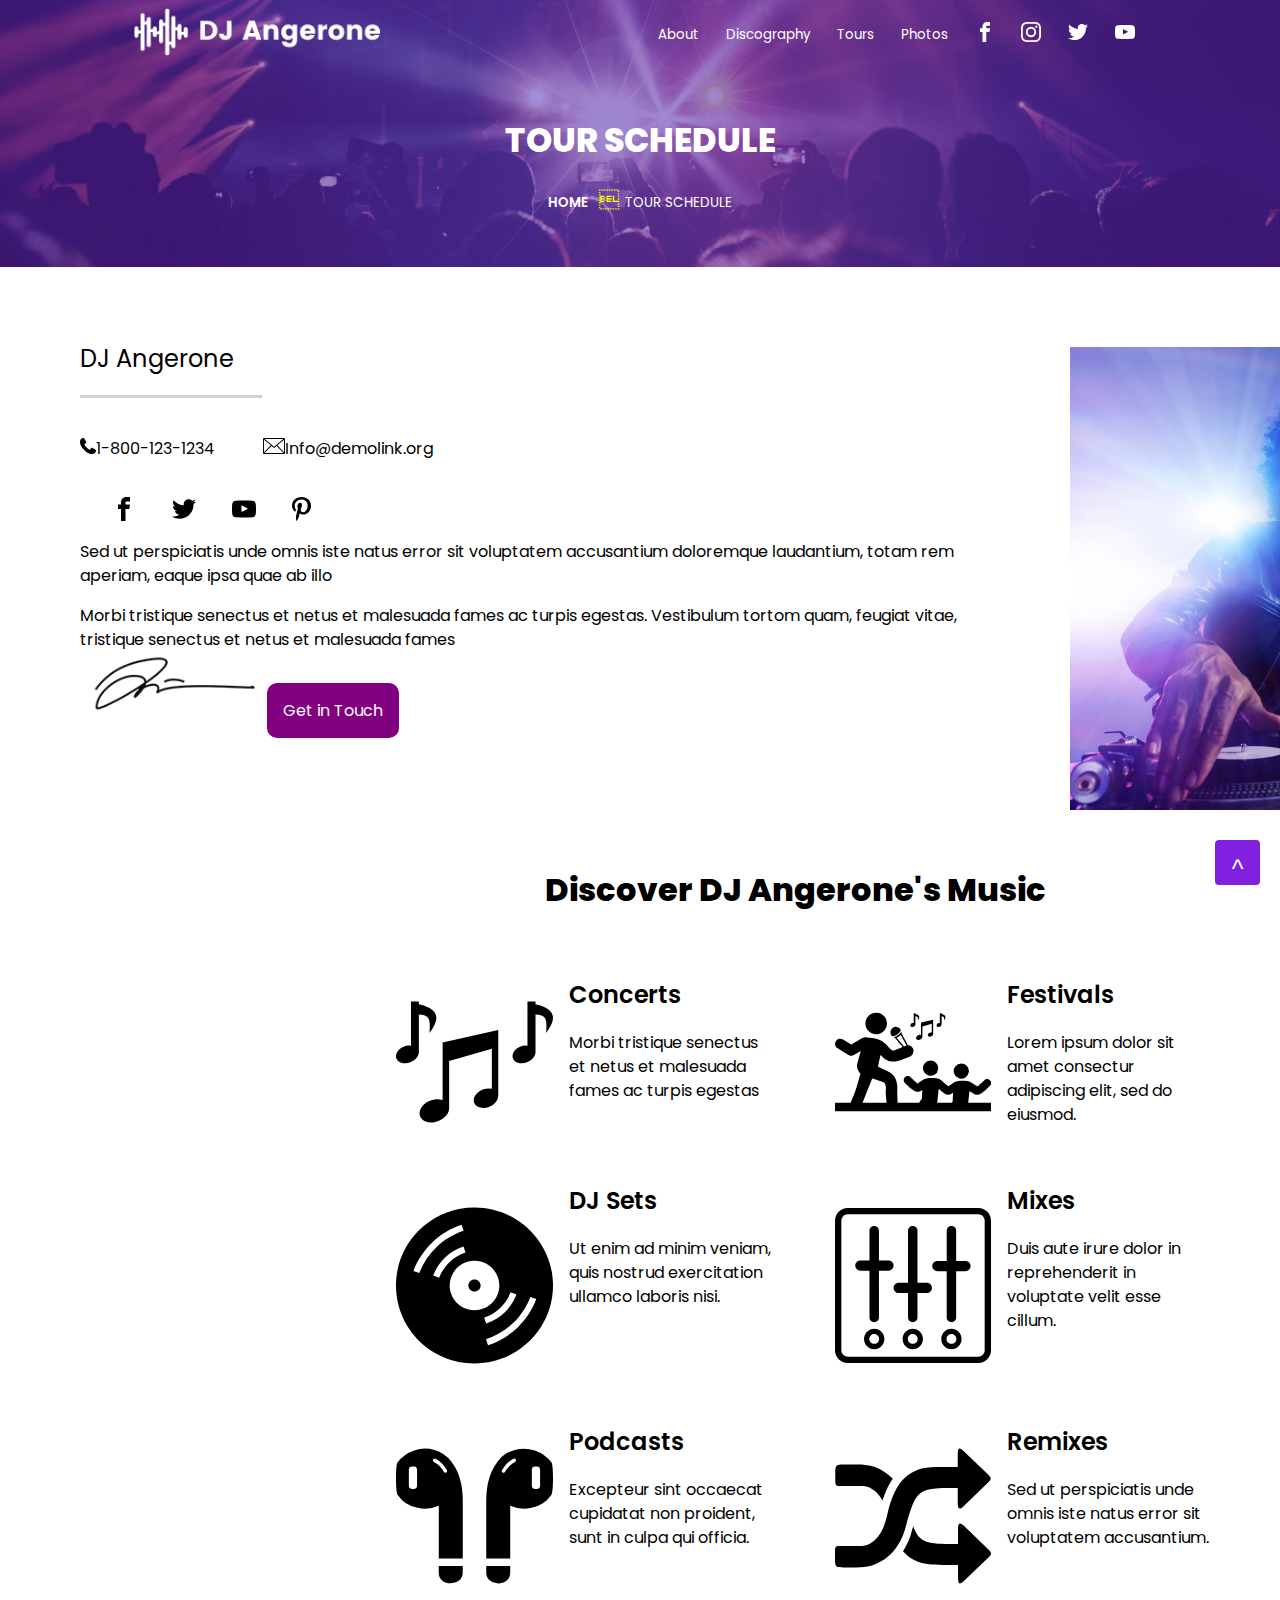
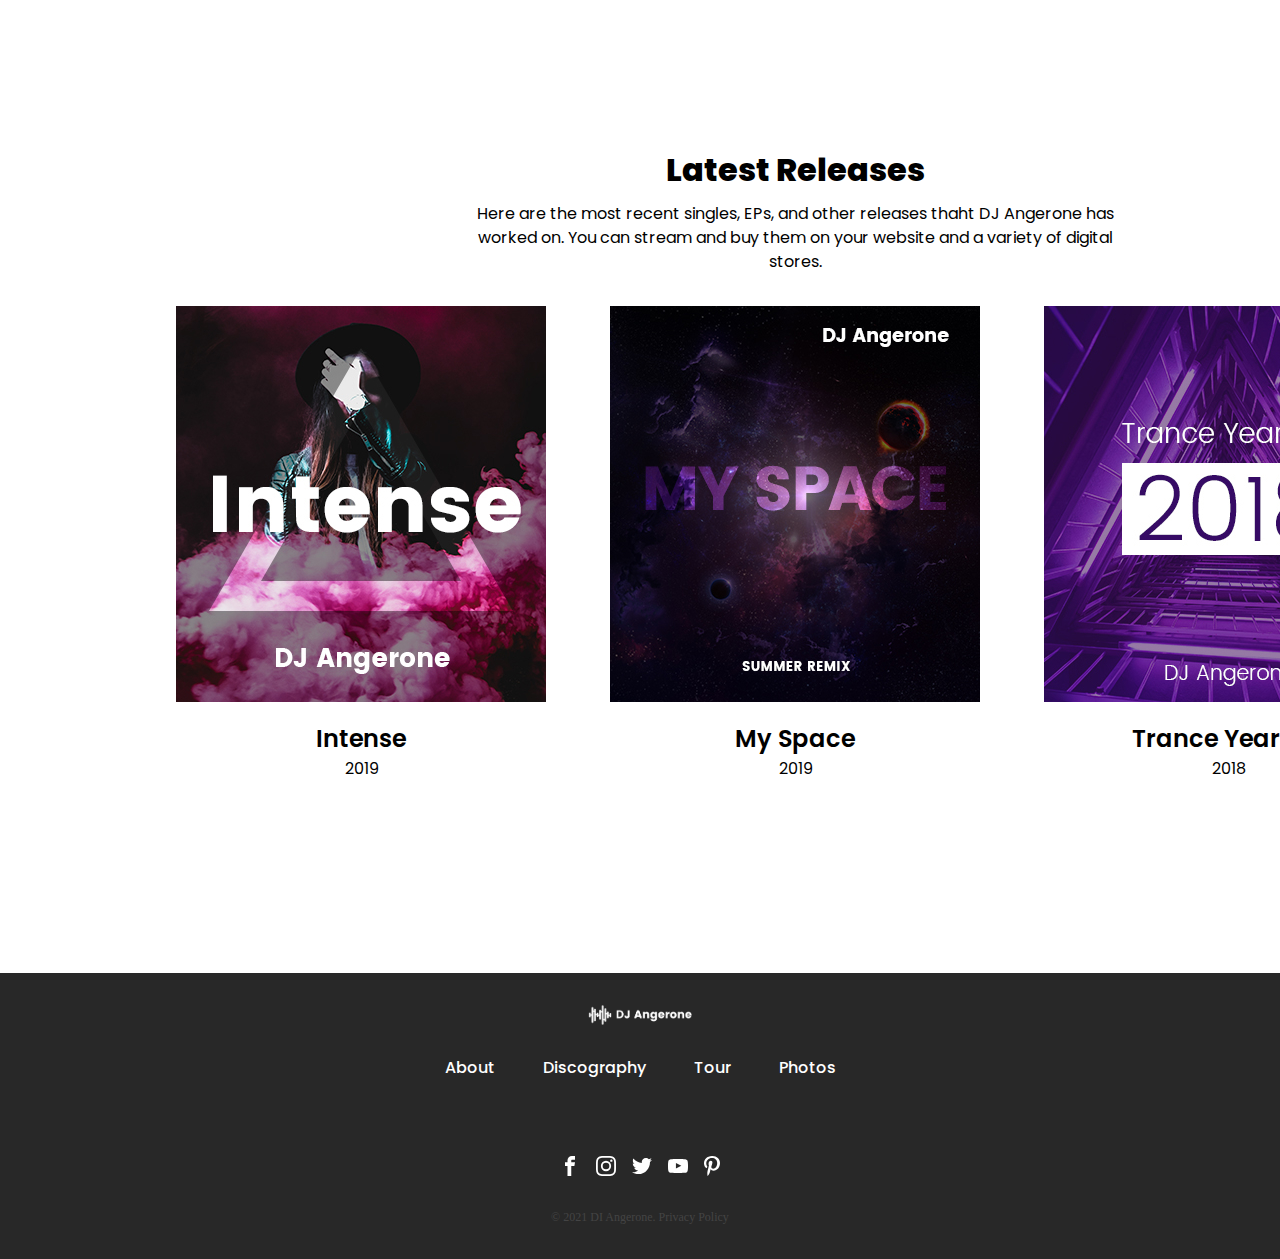
==== commit 0ae477c4: "correction course: add button on all pages" ====
--- a/html/about.html
+++ b/html/about.html
@@ -8,6 +8,7 @@
     <link rel="stylesheet" href="/style/style.css">
 </head>
 <body>
+    <button onclick="topFunction()" id="myBtn" title="Go to top">^</button>
     <header>
         <nav class="topNav">
             <img class="menuToggle" src="/img/icons/source_icons_menu.svg" alt="Menu toggle">
--- a/style/style.css
+++ b/style/style.css
@@ -1,3 +1,4 @@
+@charset "UTF-8";
 /*CSS reset*/
 @import url("https://fonts.googleapis.com/css2?family=Poppins:ital,wght@0,100;0,200;0,300;0,400;0,500;0,600;0,700;0,800;0,900;1,100;1,200;1,300;1,400;1,500;1,600;1,700;1,800;1,900&display=swap");
 html, body, div, span, applet, object, iframe,
@@ -186,12 +187,13 @@
   width: 100%;
   height: 300px;
   background-image: url(/img/homepage-sponsors-background.jpg);
-  background-size: 400px 100%;
-  /* .carousel_img {
-        width: 100%;
-        height: 100%;
-        object-fit: cover;
-    }
+  background-size: cover;
+  background-position: center;
+  /* .carousel_img {
+        width: 100%;
+        height: 100%;
+        object-fit: cover;
+    }
     */
   /* Slideshow container */
   /* Caption text */
@@ -435,9 +437,9 @@
 
 @media screen and (max-width: 768px) {
   .topNav {
-    /*position: fixed;
-    overflow: visible;
-    width: 100%;
+    /*position: fixed;
+    overflow: visible;
+    width: 100%;
     z-index: 3;*/
     background-color: #282828;
     -webkit-box-pack: start;
@@ -551,9 +553,16 @@
   }
 }
 
+#mainHeader {
+  background-image: url(/img/homapage-banner-img.jpg);
+  background-position: center;
+  background-size: cover;
+}
+
 .mainTourSchedule {
   background-color: #eeeff4;
   padding: 5em;
+  width: 100%;
 }
 
 .tourContainer {
@@ -628,8 +637,8 @@
 }
 
 .line {
-  /*border-left-color: black;
-    border-left-width: 3px;
+  /*border-left-color: black;
+    border-left-width: 3px;
     border-left-style: solid;*/
 }
 
@@ -964,4 +973,319 @@
   font-size: 16px;
   text-transform: uppercase;
 }
+
+.indexAbout {
+  padding: 5em;
+  display: -webkit-box;
+  display: -ms-flexbox;
+  display: flex;
+  -webkit-box-orient: horizontal;
+  -webkit-box-direction: normal;
+      -ms-flex-direction: row;
+          flex-direction: row;
+  gap: 8em;
+  -webkit-box-pack: center;
+      -ms-flex-pack: center;
+          justify-content: center;
+}
+
+.indexAbout h3 {
+  font-family: "Poppins", sans-serif;
+  font-size: 2em;
+  font-weight: 800;
+}
+
+.indexAbout p {
+  font-family: "Poppins", sans-serif;
+  font-size: 1em;
+  line-height: 1.5em;
+  margin: 1em 0;
+}
+
+.indexAbout blockquote {
+  font-family: "Poppins", sans-serif;
+  font-size: 1.5em;
+  line-height: 1.5em;
+  margin: 1em 0;
+  text-align: center;
+}
+
+.indexAbout blockquote:before {
+  content: '˝';
+  font-family: "Poppins", sans-serif;
+  font-size: 10em;
+  color: rgba(128, 0, 128, 0.226);
+  display: block;
+  position: absolute;
+  margin-left: 5px;
+  margin-top: 65px;
+}
+
+#indexAboutDj {
+  border-radius: 10px;
+}
+
+#indexAboutDj:before {
+  content: " ";
+  display: block;
+  position: absolute;
+  width: 500px;
+  height: 500px;
+  background-color: purple;
+}
+
+#indexAboutDj:after {
+  content: "hello";
+  background-color: chartreuse;
+  display: block;
+  position: absolute;
+  margin-bottom: 5px;
+  margin-right: 5px;
+}
+
+.fanbase {
+  width: 100%;
+  background-color: black;
+  font-family: "Poppins", sans-serif;
+  font-size: 1em;
+  color: white;
+  padding: 5em;
+  display: -webkit-box;
+  display: -ms-flexbox;
+  display: flex;
+  gap: 5em;
+}
+
+.fanbase .fanImg {
+  display: -ms-grid;
+  display: grid;
+      grid-template-areas: "a b"+ "c d"+ "e f";
+}
+
+.fanbase .fanImg #img1 {
+  grid-area: "a";
+}
+
+.fanbase .fanImg #img2 {
+  grid-area: "b";
+}
+
+.fanbase .fanImg #img3 {
+  grid-area: "c";
+}
+
+.fanbase .fanImg #img4 {
+  grid-area: "d";
+}
+
+.fanbase .fanImg #img5 {
+  grid-area: "e";
+}
+
+.fanbase .fanImg #img6 {
+  grid-area: "f";
+}
+
+.fanbase h2 {
+  font-size: 3em;
+  font-weight: 600;
+}
+
+.fanbase h3 {
+  font-size: 2em;
+  font-weight: 600;
+}
+
+.illustratinwhite {
+  width: 3em;
+  height: auto;
+  -webkit-filter: invert(1);
+          filter: invert(1);
+}
+
+*::-moz-selection {
+  background-color: unset;
+}
+
+*::selection {
+  background-color: unset;
+}
+
+.player {
+  position: relative;
+  margin: auto;
+  /*transform: translate(-50%, -50%);*/
+  width: 70%;
+  height: 100px;
+  border-radius: 15px;
+  background-color: none;
+}
+
+.player input[type="range"] {
+  -webkit-appearance: none !important;
+  margin: 0px;
+  padding: 0px;
+  background: #4747476e;
+  height: 5px;
+  width: 150px;
+  outline: none;
+  cursor: pointer;
+  overflow: hidden;
+  border-radius: 5px;
+}
+
+.player input[type="range"]::-ms-fill-lower {
+  background: #ece9e6;
+}
+
+.player input[type="range"]::-ms-fill-upper {
+  background: #ece9e6;
+}
+
+.player input[type="range"]::-moz-range-track {
+  border: none;
+  background: #ece9e6;
+}
+
+.player input[type="range"]::-webkit-slider-thumb {
+  -webkit-appearance: none !important;
+  background: #ffffff;
+  height: 5px;
+  width: 5px;
+  border-radius: 50%;
+  -webkit-box-shadow: -100vw 0 0 100vw #faf9f8;
+          box-shadow: -100vw 0 0 100vw #faf9f8;
+}
+
+.player input[type="range"]::-moz-range-thumb {
+  background: #ff3677;
+  height: 8px;
+  width: 8px;
+  border-radius: 100%;
+}
+
+.player input[type="range"]::-ms-thumb {
+  -webkit-appearance: none !important;
+  background: #ff3677;
+  height: 8px;
+  width: 8px;
+  border-radius: 100%;
+}
+
+.player .music-box {
+  position: absolute;
+  left: 50%;
+  top: 60px;
+  -webkit-transform: translateX(-50%);
+          transform: translateX(-50%);
+}
+
+.player .music-box input[type="range"] {
+  height: 5px;
+  width: 500px;
+  margin: 0 0 10px 0;
+}
+
+.player .music-box input[type="range"]::-webkit-slider-thumb {
+  height: 5px;
+  width: 7px;
+}
+
+.player .music-box .current-time {
+  position: absolute;
+  right: -35px;
+  top: 50%;
+  -webkit-transform: translateY(-50%);
+          transform: translateY(-50%);
+  font-size: 1em;
+  font-family: "Poppins", sans-serif;
+  color: white;
+}
+
+.player .music-box .duration {
+  position: absolute;
+  right: -80px;
+  top: 50%;
+  -webkit-transform: translateY(-50%);
+          transform: translateY(-50%);
+  font-size: 1em;
+  font-family: "Poppins", sans-serif;
+  color: white;
+}
+
+.player .music-box .play,
+.player .music-box .pause {
+  position: absolute;
+  left: -5px;
+  top: -2px;
+  -webkit-transform: translateX(-50%);
+          transform: translateX(-50%);
+  width: 50px;
+  height: 50px;
+  border-radius: 50px;
+  background-color: none;
+  cursor: pointer;
+  -webkit-transition: all 0.4s;
+  transition: all 0.4s;
+}
+
+.material-icons {
+  -webkit-filter: invert(1);
+          filter: invert(1);
+  height: 1em;
+}
+
+.suscribe {
+  width: 100%;
+  min-height: 300px;
+  background-image: url(/img/homepage-footer-background.jpg);
+  background-position: center;
+  background-size: cover;
+  display: -webkit-box;
+  display: -ms-flexbox;
+  display: flex;
+  -webkit-box-pack: center;
+      -ms-flex-pack: center;
+          justify-content: center;
+  -webkit-box-align: center;
+      -ms-flex-align: center;
+          align-items: center;
+}
+
+.suscribe h2 {
+  font-size: 2em;
+  color: white;
+  font-weight: 600;
+  font-family: "Poppins", sans-serif;
+  padding: 1em;
+  width: 100%;
+}
+
+.suscribe .mailField {
+  display: -webkit-box;
+  display: -ms-flexbox;
+  display: flex;
+  -webkit-box-pack: center;
+      -ms-flex-pack: center;
+          justify-content: center;
+  -webkit-box-align: center;
+      -ms-flex-align: center;
+          align-items: center;
+  gap: 5%;
+  width: 100%;
+}
+
+.suscribe .mailField input {
+  height: 2em;
+  width: 100%;
+  border-radius: 5px;
+}
+
+.suscribe .mailField #suscribe {
+  -ms-flex-item-align: center;
+      -ms-grid-row-align: center;
+      align-self: center;
+}
 /*# sourceMappingURL=style.css.map */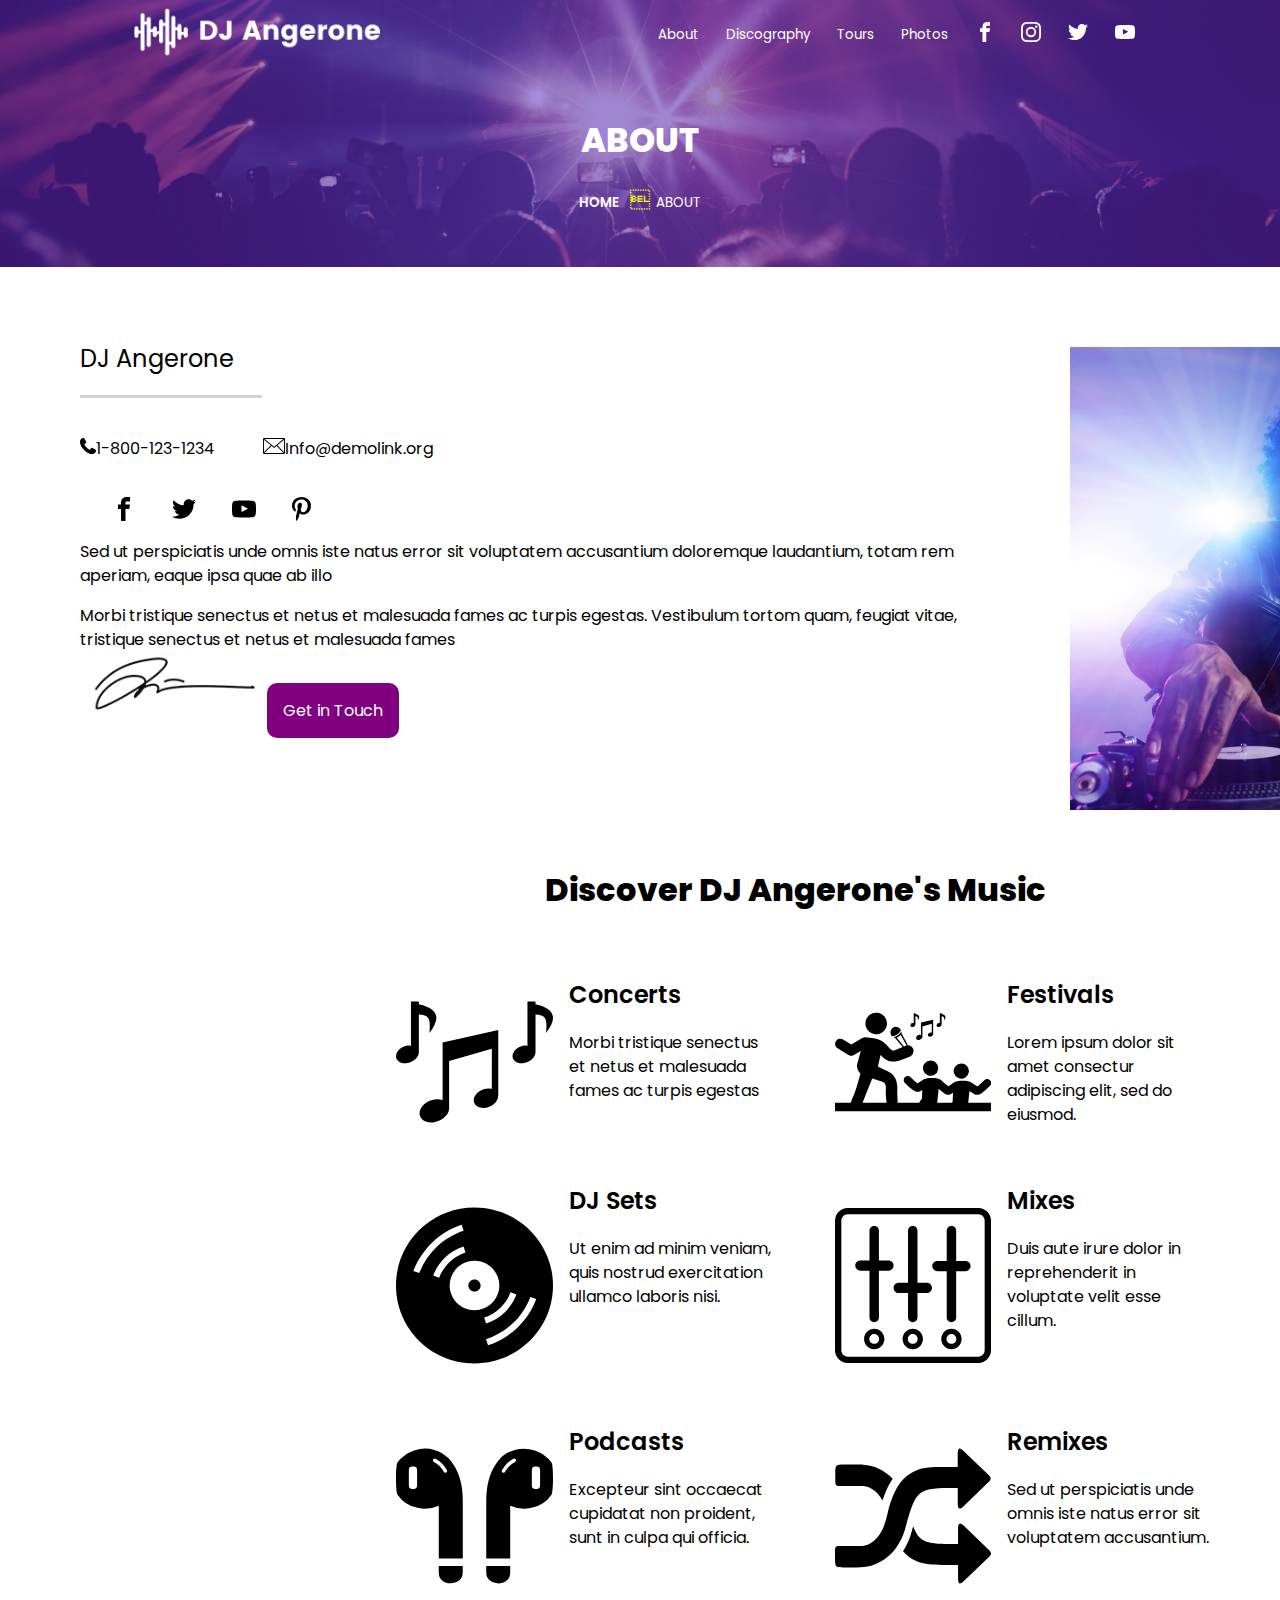
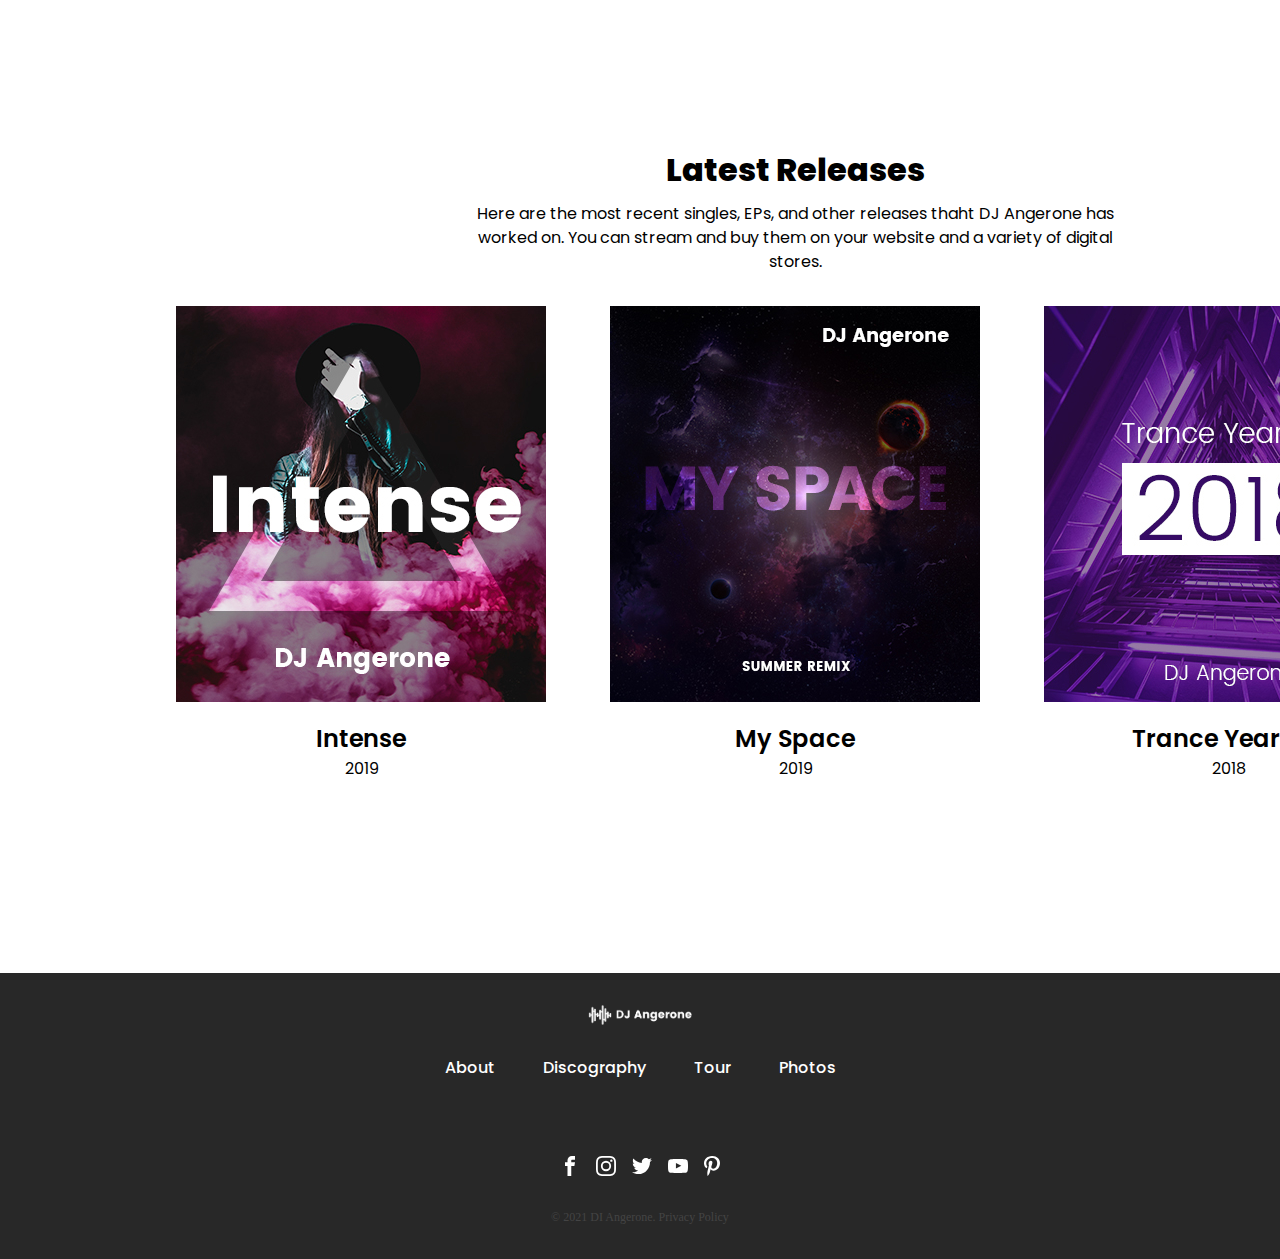
==== commit 5f754b41: "html-bugfixes: done" ====
--- a/html/about.html
+++ b/html/about.html
@@ -8,7 +8,6 @@
     <link rel="stylesheet" href="/style/style.css">
 </head>
 <body>
-    <button onclick="topFunction()" id="myBtn" title="Go to top">^</button>
     <header>
         <nav class="topNav">
             <img class="menuToggle" src="/img/icons/source_icons_menu.svg" alt="Menu toggle">
@@ -32,8 +31,8 @@
         </nav>
         <div class="mainTitleContainer">
             <div class="mainTitle">
-                <h1>Tour Schedule</h1>
-                <h2><a href="/index.html">Home</a> <span class="yellowDot">&#07;</span>Tour Schedule</h2>
+                <h1>About</h1>
+                <h2><a href="/index.html">Home</a> <span class="yellowDot">&#07;</span>About</h2>
             </div>
         </div>
     </header>
--- a/style/style.css
+++ b/style/style.css
@@ -774,6 +774,13 @@
   text-decoration: none;
 }
 
+.button:hover {
+  -webkit-transform: scale(1.1);
+          transform: scale(1.1);
+  -webkit-transition: ease-in-out;
+  transition: ease-in-out;
+}
+
 .mainAbout {
   display: -webkit-box;
   display: -ms-flexbox;
@@ -1057,6 +1064,7 @@
 }
 
 .fanbase .fanImg {
+  max-width: 45%;
   display: -ms-grid;
   display: grid;
       grid-template-areas: "a b"@@ -1088,6 +1096,11 @@
   grid-area: "f";
 }
 
+.fanbase .fanImg .fanImgItem {
+  width: 50%;
+  height: auto;
+}
+
 .fanbase h2 {
   font-size: 3em;
   font-weight: 600;
@@ -1096,6 +1109,26 @@
 .fanbase h3 {
   font-size: 2em;
   font-weight: 600;
+}
+
+.fanbase .fanOffers {
+  height: 75%;
+  display: -webkit-box;
+  display: -ms-flexbox;
+  display: flex;
+  -webkit-box-orient: vertical;
+  -webkit-box-direction: normal;
+      -ms-flex-direction: column;
+          flex-direction: column;
+  -webkit-box-pack: space-evenly;
+      -ms-flex-pack: space-evenly;
+          justify-content: space-evenly;
+}
+
+.fanbase .dicover {
+  display: -webkit-box;
+  display: -ms-flexbox;
+  display: flex;
 }
 
 .illustratinwhite {
@@ -1283,9 +1316,10 @@
   border-radius: 5px;
 }
 
-.suscribe .mailField #suscribe {
+.suscribe .mailField #suscribeButton {
   -ms-flex-item-align: center;
       -ms-grid-row-align: center;
       align-self: center;
+  margin-top: 0;
 }
 /*# sourceMappingURL=style.css.map */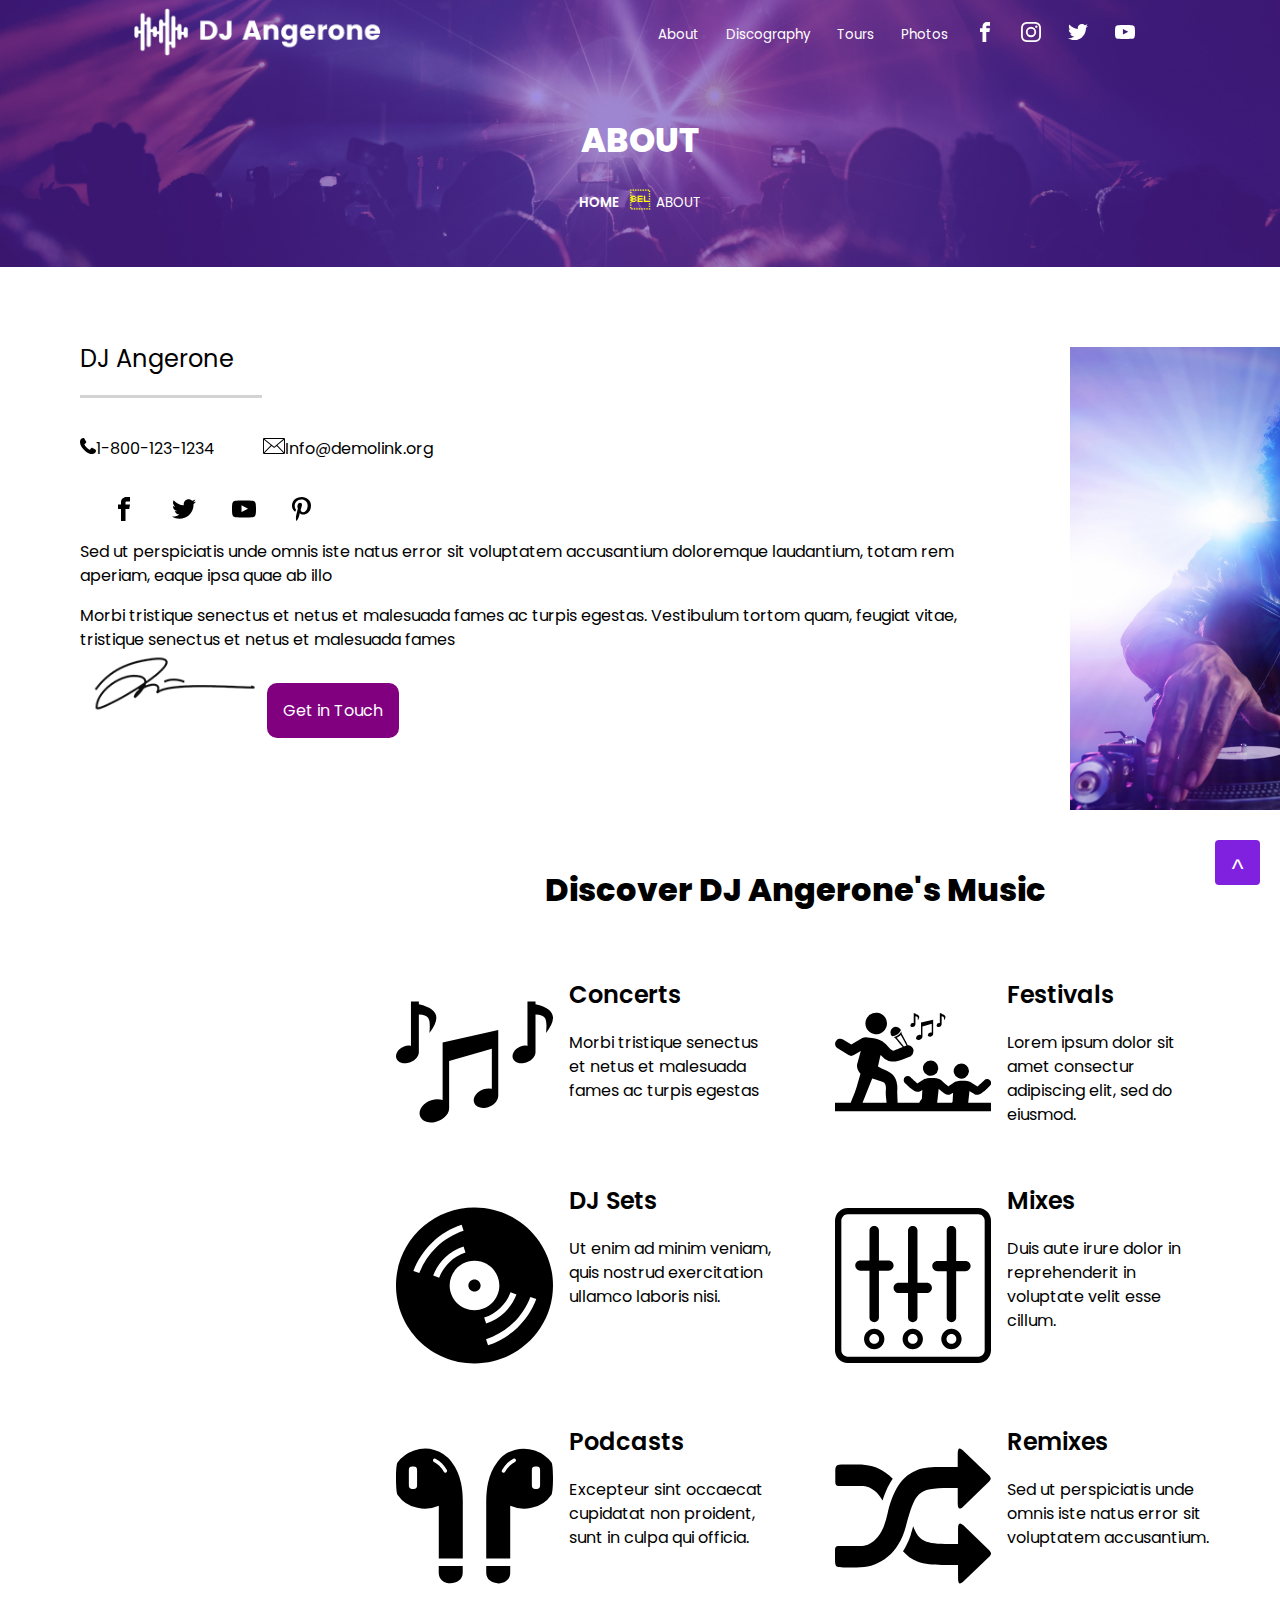
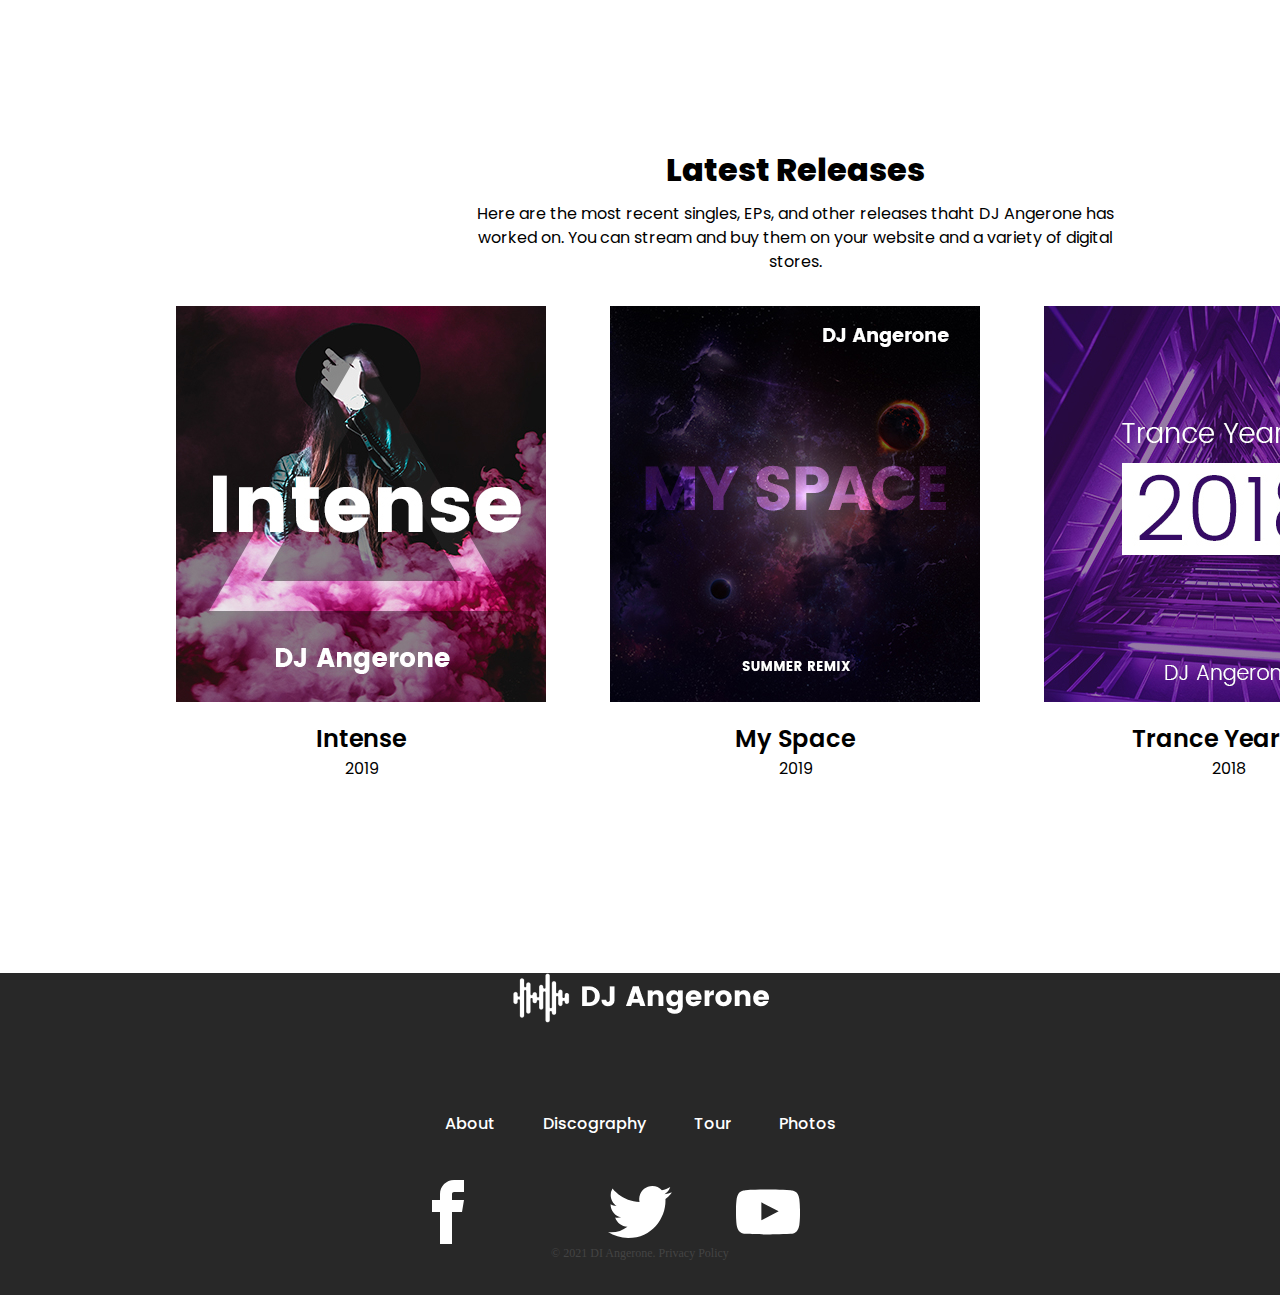
==== commit 397bca7d: "Merge remote-tracking branch 'origin/correction-course'" ====
--- a/html/about.html
+++ b/html/about.html
@@ -8,6 +8,7 @@
     <link rel="stylesheet" href="/style/style.css">
 </head>
 <body>
+    <button onclick="topFunction()" id="myBtn" title="Go to top">^</button>
     <header>
         <nav class="topNav">
             <img class="menuToggle" src="/img/icons/source_icons_menu.svg" alt="Menu toggle">
--- a/style/style.css
+++ b/style/style.css
@@ -51,7 +51,10 @@
   border-spacing: 0;
 }
 
-@media screen and (max-width: 410px) {
+@media screen and (max-width: 320px) {
+  footer .mainlogo {
+    padding-top: 10vh;
+  }
   footer .abt {
     display: -webkit-box;
     display: -ms-flexbox;
@@ -78,13 +81,17 @@
   }
 }
 
-@media screen and (min-width: 410px) {
+@media screen and (min-width: 320px) {
+  .mainlogo {
+    padding-top: 20vh;
+  }
   .about {
     padding: 0 1.5em;
+    padding-top: 10vh;
     padding-bottom: 3em;
   }
   .social {
-    padding: 0 0.5em;
+    padding: 0 2em;
   }
 }
 
@@ -110,7 +117,7 @@
   text-decoration: none;
 }
 
-footer img {
+footer .sc_icon {
   padding: 2em 0;
   height: 20px;
 }
@@ -183,113 +190,65 @@
   background-color: #555;
 }
 
+@media screen and (max-width: 320px) {
+  .carousel_box {
+    height: 240px;
+  }
+  .carousel_box .sponsors-carousel {
+    padding-top: 0vh;
+  }
+  .carousel_box .sponsors {
+    padding-top: 3em;
+    font-size: 1em;
+  }
+  .carousel_box .logo {
+    margin: 7vh 10vh;
+  }
+}
+
+@media screen and (min-width: 320px) and (max-width: 768px) {
+  .carousel_box {
+    height: 300px;
+  }
+  .carousel_box .sponsors {
+    padding-top: 2.8em;
+    font-size: 1.5em;
+  }
+  .carousel_box .sponsors-carousel {
+    padding-top: 6vh;
+  }
+  .carousel_box .logo {
+    margin: 5vh 10vh;
+  }
+}
+
+@media screen and (min-width: 768px) {
+  .carousel_box {
+    height: 450px;
+  }
+  .carousel_box .sponsors {
+    padding-top: 2em;
+    font-size: 2em;
+  }
+  .carousel_box .sponsors-carousel {
+    padding-top: 18vh;
+    padding-bottom: 12vh;
+  }
+  .carousel_box .logo {
+    margin: 5vh 10vh;
+  }
+}
+
 .carousel_box {
   width: 100%;
-  height: 300px;
   background-image: url(/img/homepage-sponsors-background.jpg);
   background-size: cover;
   background-position: center;
-  /* .carousel_img {
-        width: 100%;
-        height: 100%;
-        object-fit: cover;
-    }
-    */
-  /* Slideshow container */
-  /* Caption text */
-  /* Number text (1/3 etc) */
-  /* Fading animation */
 }
 
 .carousel_box .sponsors {
-  padding-top: 2em;
   text-align: center;
   color: white;
-  font-size: 2em;
-}
-
-.carousel_box .mySlides {
-  display: -webkit-box;
-  display: -ms-flexbox;
-  display: flex;
-  -webkit-box-pack: space-evenly;
-      -ms-flex-pack: space-evenly;
-          justify-content: space-evenly;
-  text-align: center;
-  padding: 2.3em 0;
-  display: none;
-  width: 100%;
-  height: 100%;
-}
-
-.carousel_box .slideshow-container {
-  position: relative;
-  margin: 0 auto;
-}
-
-.carousel_box .text {
-  color: #f2f2f2;
-  font-size: 15px;
-  padding: 8px 12px;
-  position: absolute;
-  bottom: 8px;
-  width: 100%;
-  text-align: center;
-}
-
-.carousel_box .numbertext {
-  color: #f2f2f2;
-  font-size: 12px;
-  padding: 8px 12px;
-  position: absolute;
-  top: 0;
-}
-
-.carousel_box .dot_container {
-  text-align: center;
-  /* The dots/bullets/indicators */
-}
-
-.carousel_box .dot_container .dot {
-  cursor: pointer;
-  height: 15px;
-  width: 15px;
-  margin: 0 2px;
-  background-color: #bbb;
-  border-radius: 50%;
-  display: inline-block;
-  -webkit-transition: background-color 0.6s ease;
-  transition: background-color 0.6s ease;
-}
-
-.carousel_box .active,
-.carousel_box .dot:hover {
-  background-color: #717171;
-}
-
-.carousel_box .fade {
-  -webkit-animation-name: fade;
-  -webkit-animation-duration: 1.5s;
-  animation-name: fade;
-  animation-duration: 1.5s;
-}
-
-@-webkit-keyframes fade {
-  from {
-    opacity: 0.4;
-  }
-  to {
-    opacity: 1;
-  }
-}
-
-@keyframes fade {
-  from {
-    opacity: 0.4;
-  }
-  to {
-    opacity: 1;
-  }
 }
 
 header {
@@ -437,9 +396,9 @@
 
 @media screen and (max-width: 768px) {
   .topNav {
-    /*position: fixed;
-    overflow: visible;
-    width: 100%;
+    /*position: fixed;
+    overflow: visible;
+    width: 100%;
     z-index: 3;*/
     background-color: #282828;
     -webkit-box-pack: start;
@@ -559,6 +518,35 @@
   background-size: cover;
 }
 
+.musicClock {
+  width: 75%;
+  margin: auto;
+  position: relative;
+  bottom: -50px;
+  overflow: visible;
+}
+
+#music-title {
+  width: 100%;
+  font-family: "Poppins", sans-serif;
+  font-weight: 700;
+  font-size: 6em;
+  line-height: 1;
+  fill: transparent;
+  stroke: #ffffff;
+  stroke-width: 1px;
+  overflow: visible;
+}
+
+.songTitle h5 {
+  position: relative;
+  bottom: -25px;
+  font-family: "Poppins", sans-serif;
+  font-size: 3em;
+  font-weight: 600;
+  color: white;
+}
+
 .mainTourSchedule {
   background-color: #eeeff4;
   padding: 5em;
@@ -637,8 +625,8 @@
 }
 
 .line {
-  /*border-left-color: black;
-    border-left-width: 3px;
+  /*border-left-color: black;
+    border-left-width: 3px;
     border-left-style: solid;*/
 }
 
@@ -958,11 +946,17 @@
   font-weight: 900;
   background-color: black;
   color: white;
-  display: inline-block;
+  display: -webkit-box;
+  display: -ms-flexbox;
+  display: flex;
+  -webkit-box-pack: center;
+      -ms-flex-pack: center;
+          justify-content: center;
   font-weight: 100;
   text-align: center;
   font-size: 4em;
   border-radius: 10px;
+  width: 100%;
 }
 
 #clockdiv > div {
@@ -979,6 +973,32 @@
   padding-top: 5px;
   font-size: 16px;
   text-transform: uppercase;
+}
+
+#nextEvent {
+  width: 2em;
+  height: 100%;
+  margin: auto;
+}
+
+#nextEvent h3 {
+  font-weight: 400;
+  font-size: 0.6em;
+}
+
+#nextEvent p {
+  font-size: 0.1em;
+}
+
+#buyButton {
+  font-size: 0.2em;
+  font-weight: 400;
+  text-decoration: none;
+  color: white;
+  padding: 15px;
+  margin-left: 0.5em;
+  background-color: purple;
+  border-radius: 10px;
 }
 
 .indexAbout {
@@ -1067,9 +1087,7 @@
   max-width: 45%;
   display: -ms-grid;
   display: grid;
-      grid-template-areas: "a b"- "c d"- "e f";
+      grid-template-areas: "a b" "c d" "e f";
 }
 
 .fanbase .fanImg #img1 {
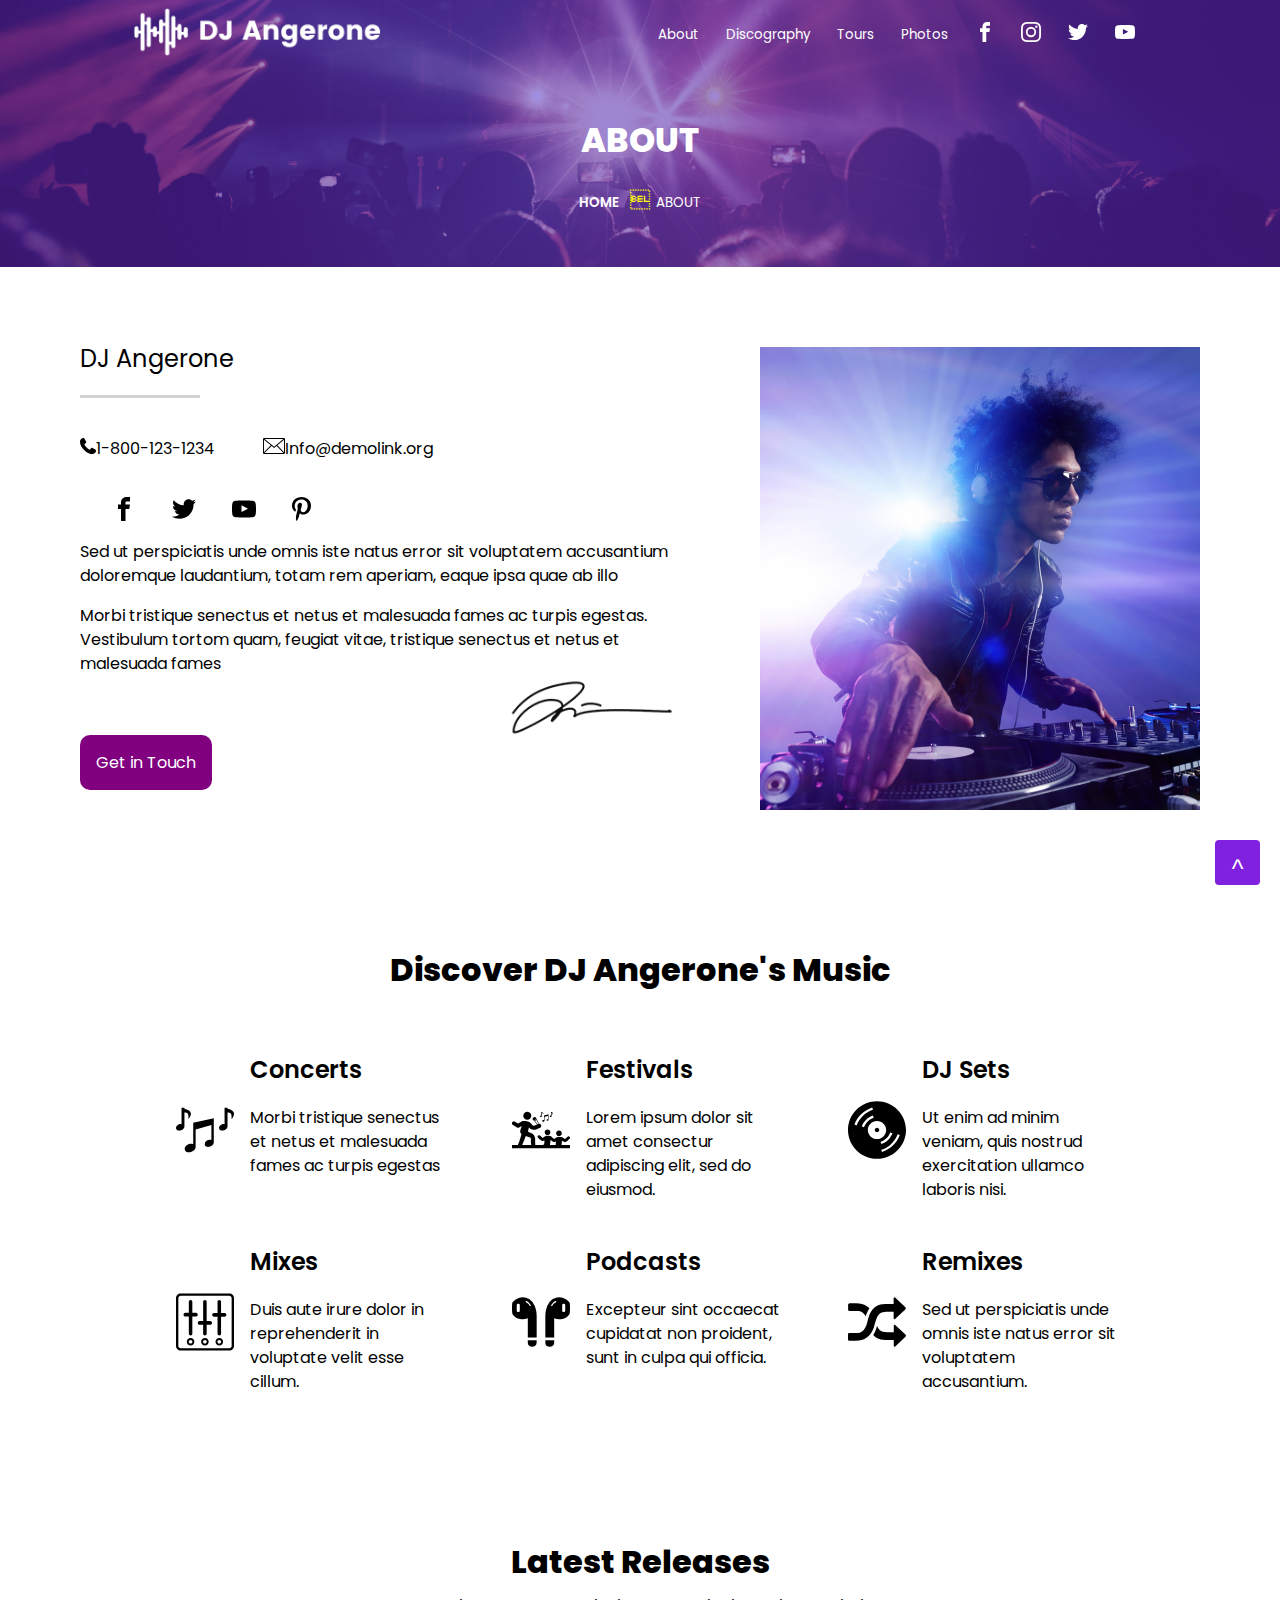
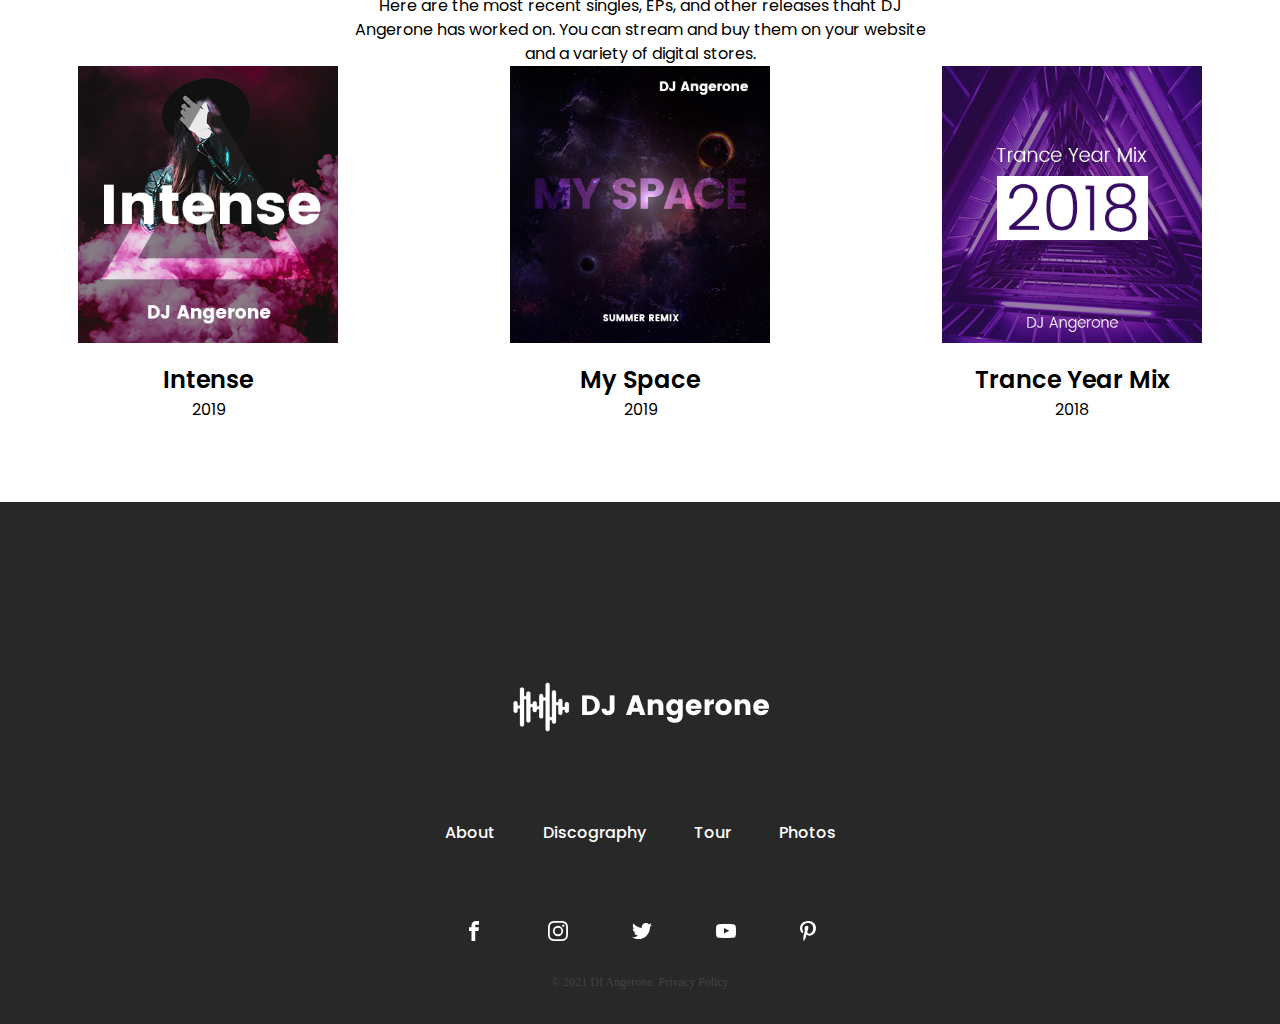
==== commit 35fc26e0: "responsive: about and tour" ====
--- a/html/about.html
+++ b/html/about.html
@@ -54,10 +54,10 @@
                 </ul>
                 <p>Sed ut perspiciatis unde omnis iste natus error sit voluptatem accusantium doloremque laudantium, totam rem aperiam, eaque ipsa quae ab illo</p>
                 <p>Morbi tristique senectus et netus et malesuada fames ac turpis egestas. Vestibulum tortom quam, feugiat vitae, tristique senectus et netus et malesuada fames</p>
-                <img id="signature" src="/img/about-us-signature.png" alt="signature">
+                <div class="signPlace"><img id="signature" src="/img/about-us-signature.png" alt="signature"></div>
                 <a href="" class="button">Get in Touch</a>
             </div>
-            <img src="/img/about-us-dj-img.jpg" alt="">
+            <img id="aboutDJ" src="/img/about-us-dj-img.jpg" alt="">
         </section>
         <section class="discoverDJ">
             <h2>Discover DJ Angerone's Music</h2>
@@ -113,8 +113,8 @@
                 Here are the most recent singles, EPs, and other releases thaht DJ Angerone has worked on. You can stream and buy them on your website and a variety of digital stores.
             </p>
 
-            <div>
-                <figure>
+            <div class="listRelease">
+                <figure class="release">
                     <img src="/img/dicography-album-cover-1.jpg" alt="Intense">
                     <caption>
                         <h4>
@@ -123,7 +123,7 @@
                     </caption>
                 </figure>
                 
-                <figure>
+                <figure class="release">
                     <img src="/img/dicography-album-cover-2.jpg" alt="My Space">
                     <caption>
                         <h4>
@@ -131,7 +131,7 @@
                         </h4>
                     </caption>
                 </figure>
-                <figure>
+                <figure class="release">
                     <img src="/img/dicography-album-cover-3.jpg" alt="">
                     <caption>
                         <h4>
@@ -143,20 +143,20 @@
         </section>
     </main>
     <footer>
-        <a href="/index.html"><img src="/img/logo.png" alt="DJ Angerone"></a>
+        <a href="index.html"><img class="mainlogo" src="/img/logo.png" alt="DJ Angerone"></a>
       
         <ul class="abt">
-          <li class="about"><a href="about.html">About</a></li>
-          <li class="about"><a href="discography.html">Discography</a></li>
-          <li class="about"><a href="tour-schedule.html">Tour</a></li>
-          <li class="about"><a href="gallery.html">Photos</a></li>
+          <li class="about"><a href="/html/about.html">About</a></li>
+          <li class="about"><a href="/html/discography.html">Discography</a></li>
+          <li class="about"><a href="/html/tour-schedule.html">Tour</a></li>
+          <li class="about"><a href="/html/gallery.html">Photos</a></li>
         </ul>
         <ul class="scl">
-          <li class="social"><a href="#"><img src="/img/icons/facebook.svg" alt="facebook"></a></li>
-          <li class="social"><a href="#"><img src="/img/icons/black-instagram.svg" alt="instagram"></a></li>
-          <li class="social"><a href="#"><img src="/img/icons/twitter.svg" alt="twitter"></a></li>
-          <li class="social"><a href="#"><img src="/img/icons/youtube.svg" alt="youtube"></a></li>
-          <li class="social"><a href="#"><img src="/img/icons/pinterest.svg" alt="pinterest"></a></li>
+          <li class="social"><a href="#"><img class="sc_icon" src="/img/icons/facebook.svg" alt="facebook"></a></li>
+          <li class="social"><a href="#"><img class="sc_icon" src="/img/icons/black-instagram.svg" alt="instagram"></a></li>
+          <li class="social"><a href="#"><img class="sc_icon" src="/img/icons/twitter.svg" alt="twitter"></a></li>
+          <li class="social"><a href="#"><img class="sc_icon" src="/img/icons/youtube.svg" alt="youtube"></a></li>
+          <li class="social"><a href="#"><img class="sc_icon" src="/img/icons/pinterest.svg" alt="pinterest"></a></li>
         </ul>
 
       <h5>© 2021 DI Angerone. Privacy Policy</h5>
--- a/style/style.css
+++ b/style/style.css
@@ -66,6 +66,7 @@
   }
   footer .abt li {
     padding: 0.5em;
+    overflow: hidden;
   }
   .scl {
     display: -webkit-box;
@@ -78,6 +79,7 @@
   }
   .scl li {
     padding: 0.5em;
+    overflow: hidden;
   }
 }
 
@@ -396,10 +398,7 @@
 
 @media screen and (max-width: 768px) {
   .topNav {
-    /*position: fixed;
-    overflow: visible;
-    width: 100%;
-    z-index: 3;*/
+    min-height: 3rem;
     background-color: #282828;
     -webkit-box-pack: start;
         -ms-flex-pack: start;
@@ -488,7 +487,9 @@
     display: none;
   }
   .logo {
-    margin-left: 100px;
+    margin-left: 20%;
+    max-width: 75%;
+    height: auto;
   }
   .menuToggle {
     display: block;
@@ -549,14 +550,14 @@
 
 .mainTourSchedule {
   background-color: #eeeff4;
-  padding: 5em;
   width: 100%;
+  padding: 0;
 }
 
 .tourContainer {
   width: 75%;
   height: auto;
-  margin: auto;
+  margin: 5em auto;
   border-radius: 9px;
   background-color: white;
 }
@@ -622,12 +623,6 @@
   -webkit-text-decoration-color: #8021df;
           text-decoration-color: #8021df;
   color: white;
-}
-
-.line {
-  /*border-left-color: black;
-    border-left-width: 3px;
-    border-left-style: solid;*/
 }
 
 .line li {
@@ -700,7 +695,7 @@
 
 @media screen and (max-width: 768px) {
   .mainTourSchedule {
-    padding: 1em;
+    padding: 0;
   }
   .eventItem {
     -webkit-box-orient: vertical;
@@ -709,7 +704,7 @@
             flex-direction: column;
   }
   .tourContainer {
-    width: 100%;
+    width: 97%;
   }
 }
 
@@ -748,7 +743,7 @@
 
 .illustration {
   height: auto;
-  width: 40%;
+  width: 20%;
   margin: 1em;
 }
 
@@ -769,23 +764,19 @@
   transition: ease-in-out;
 }
 
-.mainAbout {
-  display: -webkit-box;
-  display: -ms-flexbox;
-  display: flex;
-  -webkit-box-orient: vertical;
-  -webkit-box-direction: normal;
-      -ms-flex-direction: column;
-          flex-direction: column;
-  margin: 0;
+#aboutDJ {
+  width: -webkit-fit-content;
+  width: -moz-fit-content;
+  width: fit-content;
+}
+
+.mainAbout .contactInfos {
+  width: 100%;
+  display: -webkit-box;
+  display: -ms-flexbox;
+  display: flex;
+  gap: 5em;
   padding: 5em;
-}
-
-.mainAbout .contactInfos {
-  display: -webkit-box;
-  display: -ms-flexbox;
-  display: flex;
-  gap: 5em;
 }
 
 .mainAbout .contactInfos div h2 {
@@ -836,11 +827,13 @@
   -webkit-box-pack: end;
       -ms-flex-pack: end;
           justify-content: flex-end;
+  margin-bottom: 15px;
 }
 
 .mainAbout .contactInfos div #signature {
   height: 4em;
   width: auto;
+  text-align: right;
 }
 
 .mainAbout .discoverDJ {
@@ -882,7 +875,7 @@
 }
 
 .mainAbout .discoverDJ .dicover {
-  width: 30%;
+  width: 25%;
   height: auto;
   text-align: left;
   display: -webkit-box;
@@ -902,8 +895,26 @@
   padding: 4em;
 }
 
+.mainAbout .latestReleases figure {
+  width: 25%;
+  padding: 0;
+}
+
+.mainAbout .latestReleases figure img {
+  width: 90%;
+  height: auto;
+}
+
+.mainAbout .latestReleases .listRelease {
+  display: -webkit-box;
+  display: -ms-flexbox;
+  display: flex;
+  -webkit-box-pack: justify;
+      -ms-flex-pack: justify;
+          justify-content: space-between;
+}
+
 .mainAbout .latestReleases h2 {
-  width: 100%;
   font-family: "Poppins", sans-serif;
   font-size: 2em;
   font-weight: 800;
@@ -920,15 +931,6 @@
   line-height: 1.5em;
 }
 
-.mainAbout .latestReleases div {
-  display: -webkit-box;
-  display: -ms-flexbox;
-  display: flex;
-  -webkit-box-pack: center;
-      -ms-flex-pack: center;
-          justify-content: center;
-}
-
 .mainAbout .latestReleases h4 {
   font-family: "Poppins", sans-serif;
   line-height: 1.5em;
@@ -939,6 +941,120 @@
   font-size: 1.5em;
   font-weight: 600;
   line-height: 1.5em;
+}
+
+@media screen and (max-width: 768px) {
+  .contactInfos {
+    -webkit-box-orient: vertical;
+    -webkit-box-direction: normal;
+        -ms-flex-direction: column;
+            flex-direction: column;
+  }
+  #aboutDJ {
+    max-width: 100%;
+  }
+  .mainAbout .contactInfos {
+    width: 100%;
+    display: -webkit-box;
+    display: -ms-flexbox;
+    display: flex;
+    gap: 5em;
+    padding: 1em;
+  }
+  .mainAbout .contactInfos figure {
+    width: 75%;
+  }
+  .mainAbout .latestReleases {
+    padding: 1em;
+  }
+  .mainAbout .latestReleases p {
+    width: 75%;
+    text-align: center;
+    margin: auto;
+    font-family: "Poppins", sans-serif;
+    line-height: 1.5em;
+  }
+  .mainAbout .latestReleases .listRelease {
+    display: -webkit-box;
+    display: -ms-flexbox;
+    display: flex;
+    -ms-flex-wrap: wrap;
+        flex-wrap: wrap;
+  }
+  .mainAbout .latestReleases .release {
+    width: 40%;
+  }
+  .mainAbout .discoverDJ {
+    -webkit-box-orient: horizontal;
+    -webkit-box-direction: normal;
+        -ms-flex-direction: row;
+            flex-direction: row;
+    -ms-flex-wrap: wrap;
+        flex-wrap: wrap;
+    gap: 5%;
+    padding: 0.5em;
+  }
+  .mainAbout .discoverDJ .dicover {
+    -webkit-box-orient: horizontal;
+    -webkit-box-direction: normal;
+        -ms-flex-direction: row;
+            flex-direction: row;
+    width: 40%;
+    padding: 0;
+    text-align: center;
+  }
+  .mainAbout .discoverDJ .dicover img {
+    margin: auto;
+  }
+}
+
+@media screen and (max-width: 320px) {
+  .listRelease {
+    -webkit-box-orient: vertical;
+    -webkit-box-direction: normal;
+        -ms-flex-direction: column;
+            flex-direction: column;
+  }
+  .mainAbout .contactInfos {
+    width: 100%;
+    display: -webkit-box;
+    display: -ms-flexbox;
+    display: flex;
+    gap: 5em;
+    padding: 0.5em;
+  }
+  .mainAbout .latestReleases {
+    padding: 0.5em;
+  }
+  .mainAbout .latestReleases p {
+    width: 100%;
+    text-align: center;
+    margin: auto;
+    font-family: "Poppins", sans-serif;
+    line-height: 1.5em;
+  }
+  .mainAbout .latestReleases .release {
+    width: 100%;
+  }
+  .mainAbout .discoverDJ {
+    -webkit-box-orient: vertical;
+    -webkit-box-direction: normal;
+        -ms-flex-direction: column;
+            flex-direction: column;
+    padding: 0.5em;
+  }
+  .mainAbout .discoverDJ .dicover {
+    -webkit-box-orient: vertical;
+    -webkit-box-direction: normal;
+        -ms-flex-direction: column;
+            flex-direction: column;
+    width: 90%;
+    padding: 0;
+    text-align: center;
+  }
+  .mainAbout .discoverDJ .dicover img {
+    margin: auto;
+  }
 }
 
 #clockdiv {
@@ -1087,7 +1203,9 @@
   max-width: 45%;
   display: -ms-grid;
   display: grid;
-      grid-template-areas: "a b" "c d" "e f";
+      grid-template-areas: "a b"+ "c d"+ "e f";
 }
 
 .fanbase .fanImg #img1 {
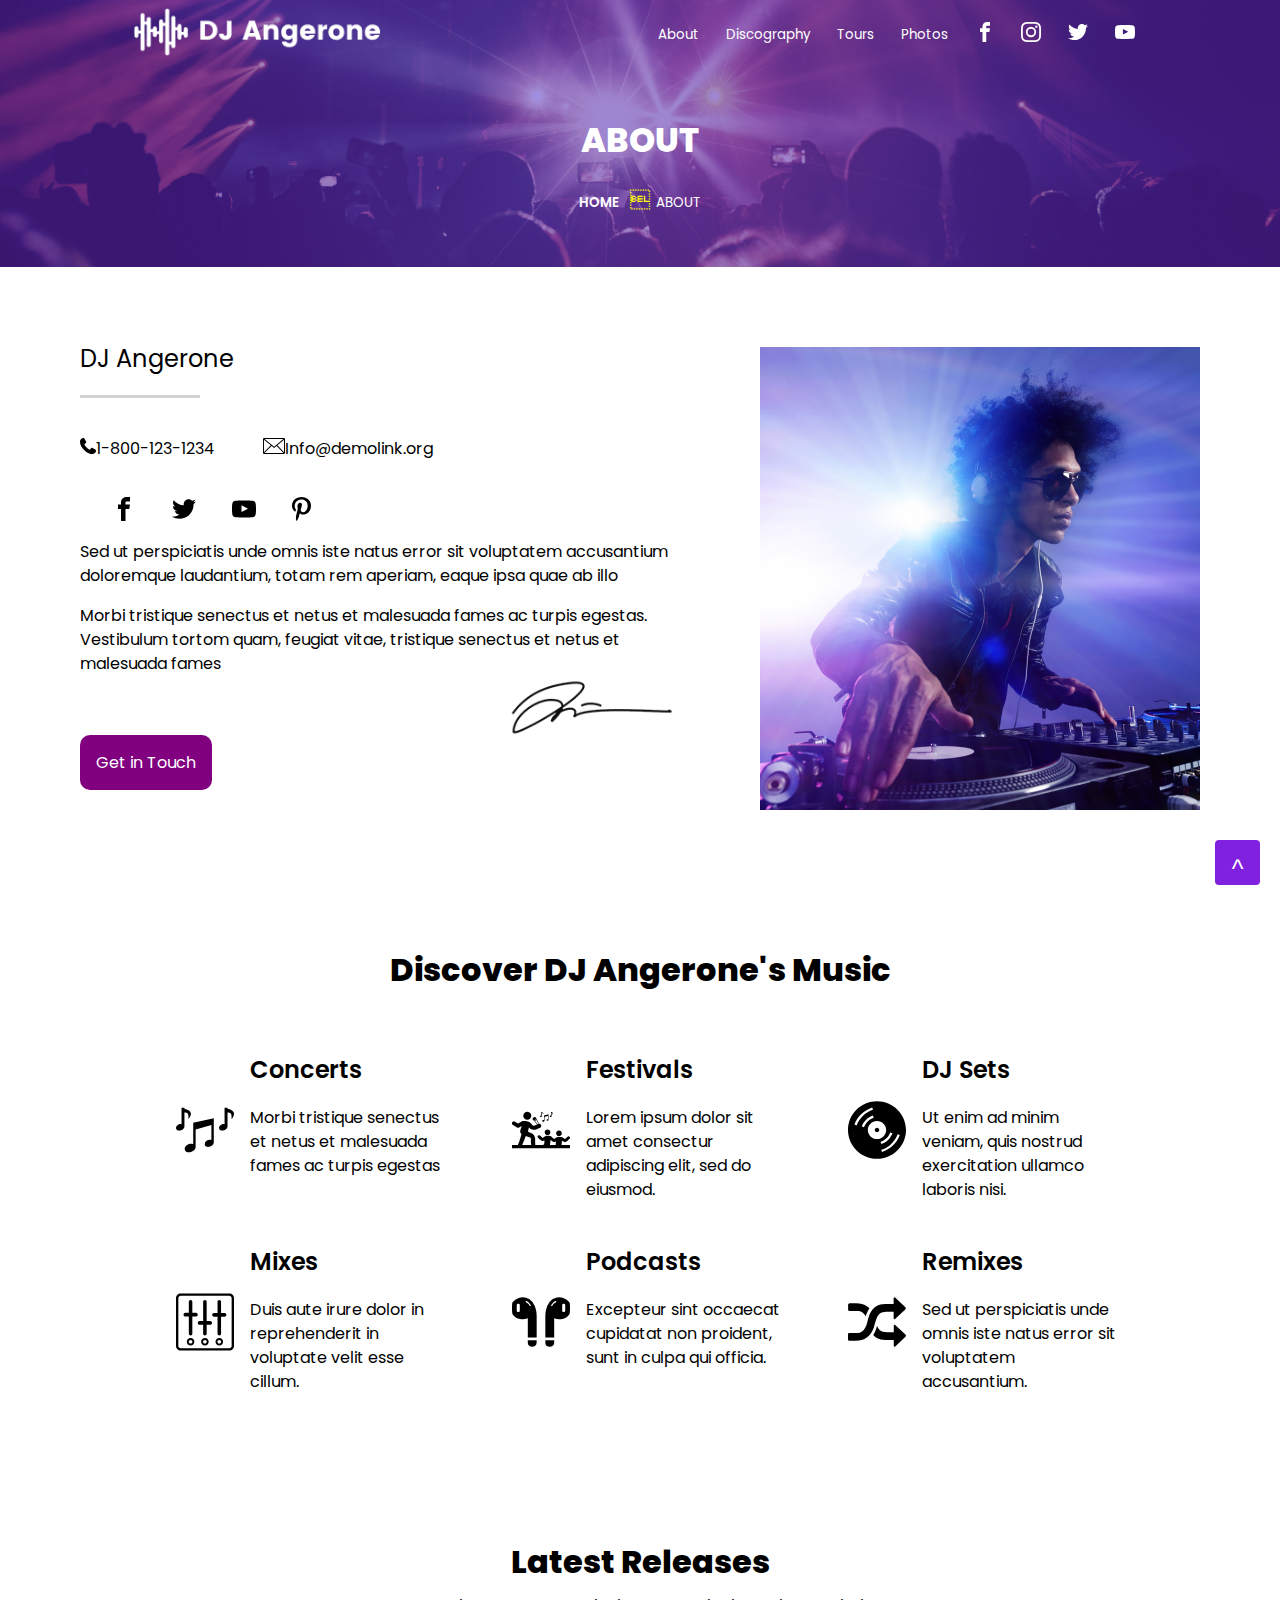
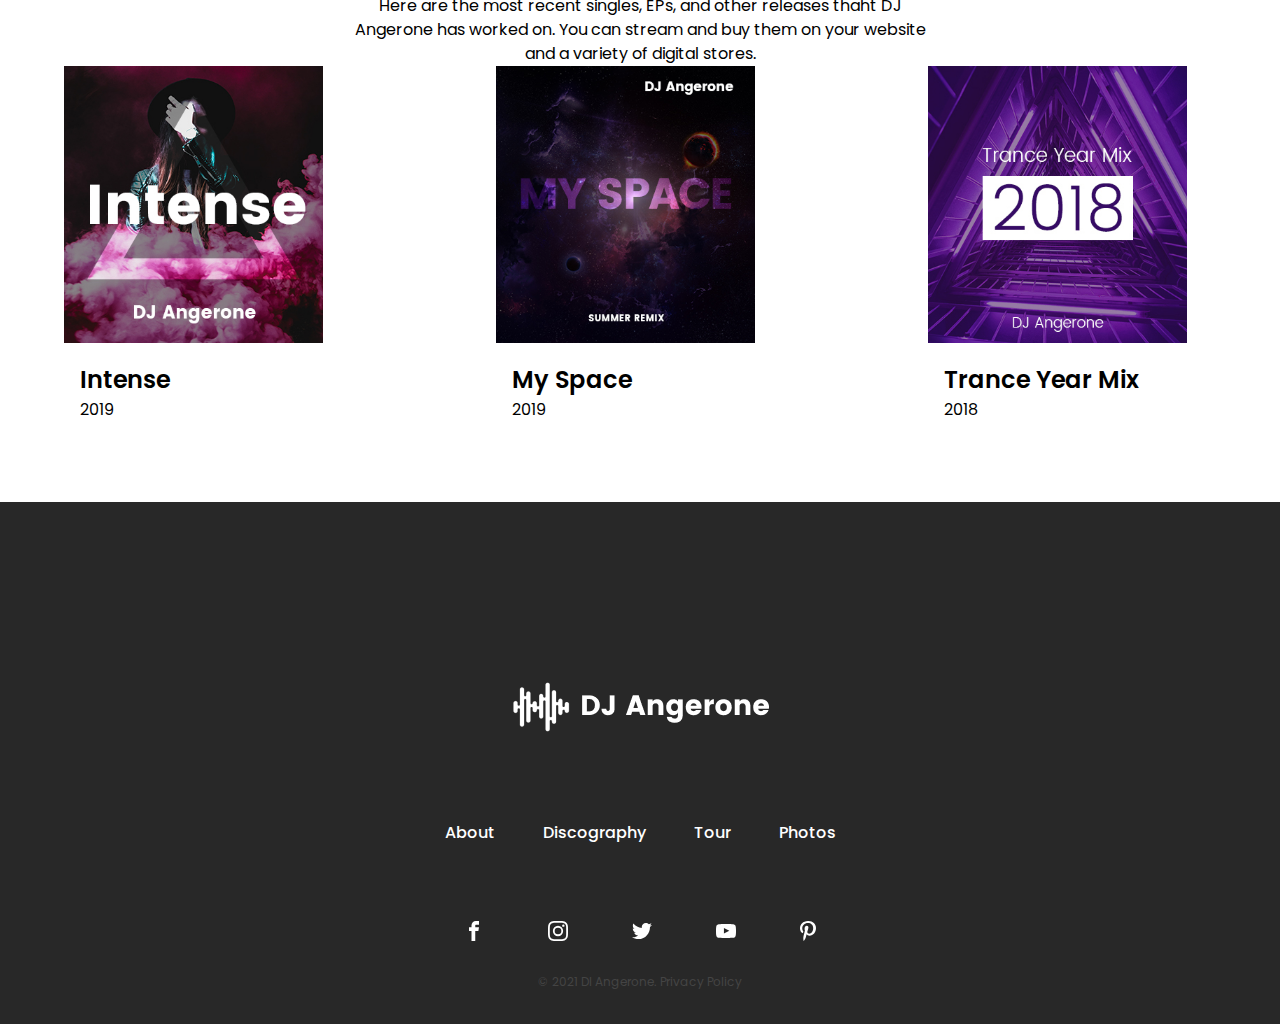
==== commit e20c503d: "footer links corrected" ====
--- a/html/about.html
+++ b/html/about.html
@@ -143,13 +143,13 @@
         </section>
     </main>
     <footer>
-        <a href="index.html"><img class="mainlogo" src="/img/logo.png" alt="DJ Angerone"></a>
+        <a href="/index.html"><img class="mainlogo" src="/img/logo.png" alt="DJ Angerone"></a>
       
         <ul class="abt">
-          <li class="about"><a href="/html/about.html">About</a></li>
-          <li class="about"><a href="/html/discography.html">Discography</a></li>
-          <li class="about"><a href="/html/tour-schedule.html">Tour</a></li>
-          <li class="about"><a href="/html/gallery.html">Photos</a></li>
+          <li class="about"><a href="about.html">About</a></li>
+          <li class="about"><a href="discography.html">Discography</a></li>
+          <li class="about"><a href="tour-schedule.html">Tour</a></li>
+          <li class="about"><a href="gallery.html">Photos</a></li>
         </ul>
         <ul class="scl">
           <li class="social"><a href="#"><img class="sc_icon" src="/img/icons/facebook.svg" alt="facebook"></a></li>
--- a/style/style.css
+++ b/style/style.css
@@ -130,24 +130,94 @@
   font-size: 12px;
 }
 
+@media screen and (max-width: 320px) {
+  .gallery {
+    margin: 3em 0;
+  }
+  .gallery .img_gallery {
+    max-width: 100%;
+  }
+  .gallery .img_gallery .img_src {
+    width: 100%;
+  }
+}
+
+@media screen and (min-width: 320px) and (max-width: 768px) {
+  .gallery {
+    text-align: center;
+    margin: 3em 0;
+  }
+  .gallery .img_gallery {
+    max-width: 33.333333%;
+    min-height: 1px;
+  }
+  .gallery .img_gallery .img_src {
+    width: 100%;
+  }
+}
+
+@media screen and (min-width: 768px) {
+  .gallery {
+    margin: 3.5em 0;
+  }
+  .gallery .img_gallery {
+    -webkit-box-flex: 0;
+        -ms-flex: 0 0 25%;
+            flex: 0 0 25%;
+    max-width: 25%;
+    min-height: 1px;
+  }
+  .gallery .img_gallery .img_src {
+    width: 100%;
+  }
+}
+
+.gallery_ctn {
+  width: auto;
+  margin-left: -15px;
+  margin-right: -15px;
+}
+
 .gallery {
+  width: 100%;
   display: -webkit-box;
   display: -ms-flexbox;
   display: flex;
   -ms-flex-wrap: wrap;
       flex-wrap: wrap;
-  -webkit-box-pack: justify;
-      -ms-flex-pack: justify;
-          justify-content: space-between;
-}
-
-.gallery img {
-  width: 20em;
-  height: auto;
-  padding: 1em 0;
-}
-
-main {
+}
+
+.gallery .img_gallery {
+  -webkit-box-sizing: border-box;
+          box-sizing: border-box;
+  padding-left: 15px;
+  padding-right: 15px;
+}
+
+.gallery .img_gallery .img_src {
+  -webkit-box-sizing: border-box;
+          box-sizing: border-box;
+}
+
+@media screen and (min-width: 320px) and (max-width: 768px) {
+  .disco_album {
+    -webkit-box-flex: 0;
+        -ms-flex: 0 0 50%;
+            flex: 0 0 50%;
+    max-width: 50%;
+  }
+}
+
+@media screen and (min-width: 768px) {
+  .disco_album {
+    -webkit-box-flex: 0;
+        -ms-flex: 0 0 33.33333%;
+            flex: 0 0 33.33333%;
+    max-width: 33.33333%;
+  }
+}
+
+.disco_ctn {
   display: -webkit-box;
   display: -ms-flexbox;
   display: flex;
@@ -160,13 +230,29 @@
           justify-content: center;
 }
 
-main figure {
+.disco_ctn .disco_album {
+  -webkit-box-sizing: border-box;
+          box-sizing: border-box;
   text-align: center;
   padding: 2em 2em;
 }
 
-main figure img {
-  width: 370px;
+.disco_ctn .disco_album .album_cvr {
+  display: inline-block;
+  max-width: 100%;
+  height: auto;
+}
+
+.disco_ctn .disco_album h4 {
+  font-family: "Poppins", sans-serif;
+  line-height: 1.5em;
+  padding: 1em;
+}
+
+.disco_ctn .disco_album h4::first-line {
+  font-size: 1.5em;
+  font-weight: 600;
+  line-height: 1.5em;
 }
 
 html {
@@ -192,6 +278,7 @@
   background-color: #555;
 }
 
+/* SPONSORS & PARTNERS */
 @media screen and (max-width: 320px) {
   .carousel_box {
     height: 240px;
@@ -251,6 +338,178 @@
 .carousel_box .sponsors {
   text-align: center;
   color: white;
+}
+
+/* BUY TICKET INFO */
+@media screen and (max-width: 320px) {
+  .info-ticket-column {
+    width: 340px;
+    height: 400px;
+    padding: 2em 1em;
+  }
+  .info-ticket-column .price_tag {
+    margin-top: 15px;
+  }
+  .info-ticket-column .price_tag .dollar {
+    margin-top: 10px;
+    font-size: 24px;
+  }
+  .info-ticket-column .price_tag .ticket-price {
+    font-size: 110px;
+  }
+  .info-ticket-column .get-ticket {
+    margin-top: 12px;
+    font-size: 15px;
+  }
+  .info-ticket-column .get-ticket li {
+    margin-top: 5px;
+  }
+}
+
+@media screen and (min-width: 320px) and (max-width: 768px) {
+  .info-ticket-column {
+    width: 340px;
+    height: 400px;
+    padding: 2em 1em;
+  }
+  .info-ticket-column .price_tag {
+    margin-top: 12px;
+  }
+  .info-ticket-column .price_tag .dollar {
+    margin-top: 10px;
+    font-size: 24px;
+  }
+  .info-ticket-column .price_tag .ticket-price {
+    font-size: 60px;
+  }
+  .info-ticket-column .get-ticket {
+    margin-top: 12px;
+    font-size: 15px;
+  }
+  .info-ticket-column .get-ticket li {
+    margin-top: 5px;
+  }
+  .mid_tag {
+    border-left: 1px solid #e7e7e7;
+    border-right: 1px solid #e7e7e7;
+  }
+}
+
+@media screen and (min-width: 768px) {
+  .info-ticket-column {
+    width: 340px;
+    height: 400px;
+    padding: 2em 1em;
+  }
+  .info-ticket-column .price_tag {
+    margin-top: 15px;
+  }
+  .info-ticket-column .price_tag .dollar {
+    margin-top: 10px;
+    font-size: 24px;
+  }
+  .info-ticket-column .price_tag .ticket-price {
+    font-size: 110px;
+  }
+  .info-ticket-column .get-ticket {
+    margin-top: 50px;
+    font-size: 15px;
+  }
+  .info-ticket-column .get-ticket li {
+    margin-top: 5px;
+  }
+  .info-ticket-column .buy-ticket {
+    margin-top: 40px;
+    padding: 18px 35px;
+    width: 5em;
+  }
+  .mid_tag {
+    border-left: 1px solid #e7e7e7;
+    border-right: 1px solid #e7e7e7;
+  }
+}
+
+.tickets-container {
+  display: -webkit-box;
+  display: -ms-flexbox;
+  display: flex;
+  -webkit-box-orient: horizontal;
+  -webkit-box-direction: normal;
+      -ms-flex-direction: row;
+          flex-direction: row;
+  -webkit-box-pack: center;
+      -ms-flex-pack: center;
+          justify-content: center;
+  text-align: center;
+}
+
+.tickets-container .info-ticket-column {
+  display: -webkit-box;
+  display: -ms-flexbox;
+  display: flex;
+  -webkit-box-orient: vertical;
+  -webkit-box-direction: normal;
+      -ms-flex-direction: column;
+          flex-direction: column;
+}
+
+.tickets-container .info-ticket-column .ticket-type {
+  letter-spacing: 0.1em;
+  text-transform: uppercase;
+  line-height: 28px;
+  font-weight: 400;
+}
+
+.tickets-container .info-ticket-column .price_tag {
+  position: relative;
+  display: -webkit-box;
+  display: -ms-flexbox;
+  display: flex;
+  -webkit-box-align: start;
+      -ms-flex-align: start;
+          align-items: flex-start;
+  -webkit-box-pack: center;
+      -ms-flex-pack: center;
+          justify-content: center;
+  -webkit-box-orient: horizontal;
+  -webkit-box-direction: normal;
+      -ms-flex-direction: row;
+          flex-direction: row;
+}
+
+.tickets-container .info-ticket-column .price_tag .dollar {
+  font-weight: 600;
+}
+
+.tickets-container .info-ticket-column .price_tag .ticket-price {
+  font-weight: 400;
+  color: #444444;
+}
+
+.tickets-container .info-ticket-column .get-ticket {
+  font-weight: 300;
+  color: #444444;
+}
+
+.tickets-container .info-ticket-column .buy-ticket {
+  margin: 0 auto;
+  cursor: pointer;
+  margin-top: 40px;
+  background-color: #fff;
+  padding: 18px 35px;
+  border-radius: 5px;
+  border: 1px solid black;
+  width: 5em;
+  color: black;
+  font-size: 15px;
+  font-weight: 600;
+  text-decoration: none;
+}
+
+.tickets-container .info-ticket-column .buy-ticket:hover {
+  background-color: #8121e0;
+  color: #fff;
+  border: 1px solid #fff;
 }
 
 header {
@@ -396,6 +655,18 @@
   font-weight: 600;
 }
 
+.musicClock #music-title {
+  width: 100%;
+  font-family: "Poppins", sans-serif;
+  font-weight: 700;
+  font-size: 6em;
+  line-height: 1;
+  fill: transparent;
+  stroke: #ffffff;
+  stroke-width: 1px;
+  overflow: visible;
+}
+
 @media screen and (max-width: 768px) {
   .topNav {
     min-height: 3rem;
@@ -474,9 +745,47 @@
     -webkit-filter: invert(1);
             filter: invert(1);
   }
+  .musicClock #music-title {
+    width: 100%;
+    font-family: "Poppins", sans-serif;
+    font-weight: 700;
+    font-size: 4em;
+    line-height: 1;
+    fill: transparent;
+    stroke: #ffffff;
+    stroke-width: 1px;
+    overflow: visible;
+  }
+  .musicClock .songTitle h5 {
+    position: relative;
+    bottom: -25px;
+    font-family: "Poppins", sans-serif;
+    font-size: 1em;
+    font-weight: 600;
+    color: white;
+  }
 }
 
 @media screen and (max-width: 320px) {
+  .musicClock #music-title {
+    width: 100%;
+    font-family: "Poppins", sans-serif;
+    font-weight: 700;
+    font-size: 2em;
+    line-height: 1;
+    fill: transparent;
+    stroke: #ffffff;
+    stroke-width: 1px;
+    overflow: visible;
+  }
+  .musicClock .songTitle h5 {
+    position: relative;
+    bottom: -25px;
+    font-family: "Poppins", sans-serif;
+    font-size: 1em;
+    font-weight: 600;
+    color: white;
+  }
   .topNav {
     background-color: #282828;
     -webkit-box-pack: start;
@@ -520,7 +829,7 @@
 }
 
 .musicClock {
-  width: 75%;
+  width: 85%;
   margin: auto;
   position: relative;
   bottom: -50px;
@@ -531,7 +840,7 @@
   width: 100%;
   font-family: "Poppins", sans-serif;
   font-weight: 700;
-  font-size: 6em;
+  font-size: 2em;
   line-height: 1;
   fill: transparent;
   stroke: #ffffff;
@@ -771,7 +1080,6 @@
 }
 
 .mainAbout .contactInfos {
-  width: 100%;
   display: -webkit-box;
   display: -ms-flexbox;
   display: flex;
@@ -1065,24 +1373,35 @@
   display: -webkit-box;
   display: -ms-flexbox;
   display: flex;
-  -webkit-box-pack: center;
-      -ms-flex-pack: center;
-          justify-content: center;
+  -webkit-box-pack: justify;
+      -ms-flex-pack: justify;
+          justify-content: space-between;
   font-weight: 100;
   text-align: center;
-  font-size: 4em;
+  font-size: 3.5em;
   border-radius: 10px;
   width: 100%;
 }
 
+.clock {
+  display: -webkit-box;
+  display: -ms-flexbox;
+  display: flex;
+  -webkit-box-orient: horizontal;
+  -webkit-box-direction: normal;
+      -ms-flex-direction: row;
+          flex-direction: row;
+}
+
 #clockdiv > div {
   padding: 0.2em;
-  display: inline-block;
+  /*display: inline-block;*/
 }
 
 #clockdiv div > span {
   font-weight: 400;
-  display: inline-block;
+  /*display: inline-block;*/
+  padding: 0.2em;
 }
 
 .smalltext {
@@ -1094,7 +1413,6 @@
 #nextEvent {
   width: 2em;
   height: 100%;
-  margin: auto;
 }
 
 #nextEvent h3 {
@@ -1113,8 +1431,39 @@
   color: white;
   padding: 15px;
   margin-left: 0.5em;
-  background-color: purple;
+  background-color: #8121e0;
   border-radius: 10px;
+  line-break: none;
+}
+
+@media screen and (max-width: 768px) {
+  #clockdiv {
+    -webkit-box-orient: vertical;
+    -webkit-box-direction: normal;
+        -ms-flex-direction: column;
+            flex-direction: column;
+    -webkit-box-align: center;
+        -ms-flex-align: center;
+            align-items: center;
+  }
+  #nextEvent {
+    width: 100%;
+  }
+}
+
+@media screen and (max-width: 320px) {
+  #clockdiv {
+    -webkit-box-orient: vertical;
+    -webkit-box-direction: normal;
+        -ms-flex-direction: column;
+            flex-direction: column;
+  }
+  #sechide {
+    display: none;
+  }
+  #nextEvent {
+    width: 100%;
+  }
 }
 
 .indexAbout {
@@ -1174,20 +1523,36 @@
   position: absolute;
   width: 500px;
   height: 500px;
-  background-color: purple;
-}
-
-#indexAboutDj:after {
-  content: "hello";
-  background-color: chartreuse;
-  display: block;
-  position: absolute;
-  margin-bottom: 5px;
-  margin-right: 5px;
+  background-color: #8121e0;
+}
+
+/*#indexAboutDj:after {
+    content: "hello";
+    background-color: chartreuse;
+    display: block;
+    position: absolute;
+    margin-bottom: 5px;
+    margin-right: 5px;
+}
+*/
+@media screen and (max-width: 768px) {
+  .indexAbout {
+    -webkit-box-orient: vertical;
+    -webkit-box-direction: normal;
+        -ms-flex-direction: column;
+            flex-direction: column;
+    padding-right: 0.5em;
+    padding-left: 0.5em;
+    padding-top: 4em;
+    padding-bottom: 1em;
+    gap: 1em;
+  }
+  #indexAboutDj {
+    max-width: 100%;
+  }
 }
 
 .fanbase {
-  width: 100%;
   background-color: black;
   font-family: "Poppins", sans-serif;
   font-size: 1em;
@@ -1235,6 +1600,7 @@
 .fanbase .fanImg .fanImgItem {
   width: 50%;
   height: auto;
+  text-align: center;
 }
 
 .fanbase h2 {
@@ -1259,12 +1625,14 @@
   -webkit-box-pack: space-evenly;
       -ms-flex-pack: space-evenly;
           justify-content: space-evenly;
+  padding-top: 1em;
 }
 
 .fanbase .dicover {
   display: -webkit-box;
   display: -ms-flexbox;
   display: flex;
+  padding-top: 1em;
 }
 
 .illustratinwhite {
@@ -1272,6 +1640,86 @@
   height: auto;
   -webkit-filter: invert(1);
           filter: invert(1);
+}
+
+@media screen and (max-width: 768px) {
+  .fanbase {
+    -webkit-box-orient: vertical;
+    -webkit-box-direction: normal;
+        -ms-flex-direction: column;
+            flex-direction: column;
+    gap: 0;
+    padding: 0.5em;
+  }
+  .fanbase .fanImg {
+    width: 100%;
+    max-width: 100%;
+  }
+  .fanOffers {
+    -webkit-box-orient: vertical;
+    -webkit-box-direction: normal;
+        -ms-flex-direction: column;
+            flex-direction: column;
+    padding-bottom: 1em;
+  }
+  .fanOffers .dicover {
+    -webkit-box-orient: vertical;
+    -webkit-box-direction: normal;
+        -ms-flex-direction: column;
+            flex-direction: column;
+    -webkit-box-pack: center;
+        -ms-flex-pack: center;
+            justify-content: center;
+    -webkit-box-align: center;
+        -ms-flex-align: center;
+            align-items: center;
+    padding-bottom: 1em;
+  }
+}
+
+@media screen and (max-width: 312px) {
+  .fanbase {
+    -webkit-box-orient: vertical;
+    -webkit-box-direction: normal;
+        -ms-flex-direction: column;
+            flex-direction: column;
+    gap: 0;
+    padding: 0.5em;
+  }
+  .fanbase .fanImg {
+        grid-template-areas: "a"+ "b"+ "c"+ "d"+ "e"+ "f";
+    max-width: 100%;
+    width: 100%;
+  }
+  .fanbase .fanImg .fanImgItem {
+    width: 100%;
+    max-width: 300px;
+  }
+  .fanOffers {
+    -webkit-box-orient: vertical;
+    -webkit-box-direction: normal;
+        -ms-flex-direction: column;
+            flex-direction: column;
+    padding-bottom: 1em;
+  }
+  .fanOffers .dicover {
+    -webkit-box-orient: vertical;
+    -webkit-box-direction: normal;
+        -ms-flex-direction: column;
+            flex-direction: column;
+    -webkit-box-pack: center;
+        -ms-flex-pack: center;
+            justify-content: center;
+    -webkit-box-align: center;
+        -ms-flex-align: center;
+            align-items: center;
+    padding-bottom: 1em;
+  }
 }
 
 *::-moz-selection {
@@ -1406,6 +1854,242 @@
   height: 1em;
 }
 
+@media screen and (max-width: 768px) {
+  *::-moz-selection {
+    background-color: unset;
+  }
+  *::selection {
+    background-color: unset;
+  }
+  .player {
+    position: relative;
+    margin: auto;
+    /*transform: translate(-50%, -50%);*/
+    width: 70%;
+    height: 100px;
+    border-radius: 15px;
+    background-color: none;
+  }
+  .player input[type="range"] {
+    -webkit-appearance: none !important;
+    margin: 0px;
+    padding: 0px;
+    background: #4747476e;
+    height: 5px;
+    width: 150px;
+    outline: none;
+    cursor: pointer;
+    overflow: hidden;
+    border-radius: 5px;
+  }
+  .player input[type="range"]::-ms-fill-lower {
+    background: #ece9e6;
+  }
+  .player input[type="range"]::-ms-fill-upper {
+    background: #ece9e6;
+  }
+  .player input[type="range"]::-moz-range-track {
+    border: none;
+    background: #ece9e6;
+  }
+  .player input[type="range"]::-webkit-slider-thumb {
+    -webkit-appearance: none !important;
+    background: #ffffff;
+    height: 5px;
+    width: 5px;
+    border-radius: 50%;
+    -webkit-box-shadow: -100vw 0 0 100vw #faf9f8;
+            box-shadow: -100vw 0 0 100vw #faf9f8;
+  }
+  .player input[type="range"]::-moz-range-thumb {
+    background: #ff3677;
+    height: 8px;
+    width: 8px;
+    border-radius: 100%;
+  }
+  .player input[type="range"]::-ms-thumb {
+    -webkit-appearance: none !important;
+    background: #ff3677;
+    height: 8px;
+    width: 8px;
+    border-radius: 100%;
+  }
+  .player .music-box {
+    position: absolute;
+    left: 50%;
+    top: 60px;
+    -webkit-transform: translateX(-50%);
+            transform: translateX(-50%);
+  }
+  .player .music-box input[type="range"] {
+    height: 5px;
+    width: 300px;
+    margin: 0 0 10px 0;
+  }
+  .player .music-box input[type="range"]::-webkit-slider-thumb {
+    height: 5px;
+    width: 7px;
+  }
+  .player .music-box .current-time {
+    position: absolute;
+    right: -35px;
+    top: 50%;
+    -webkit-transform: translateY(-50%);
+            transform: translateY(-50%);
+    font-size: 1em;
+    font-family: "Poppins", sans-serif;
+    color: white;
+  }
+  .player .music-box .duration {
+    position: absolute;
+    right: -80px;
+    top: 50%;
+    -webkit-transform: translateY(-50%);
+            transform: translateY(-50%);
+    font-size: 1em;
+    font-family: "Poppins", sans-serif;
+    color: white;
+  }
+  .player .music-box .play,
+  .player .music-box .pause {
+    position: absolute;
+    left: -5px;
+    top: -2px;
+    -webkit-transform: translateX(-50%);
+            transform: translateX(-50%);
+    width: 50px;
+    height: 50px;
+    border-radius: 50px;
+    background-color: none;
+    cursor: pointer;
+    -webkit-transition: all 0.4s;
+    transition: all 0.4s;
+  }
+  .material-icons {
+    -webkit-filter: invert(1);
+            filter: invert(1);
+    height: 1em;
+  }
+}
+
+@media screen and (max-width: 320px) {
+  *::-moz-selection {
+    background-color: unset;
+  }
+  *::selection {
+    background-color: unset;
+  }
+  .player {
+    position: relative;
+    margin: auto;
+    /*transform: translate(-50%, -50%);*/
+    width: 70%;
+    height: 100px;
+    border-radius: 15px;
+    background-color: none;
+  }
+  .player input[type="range"] {
+    -webkit-appearance: none !important;
+    margin: 0px;
+    padding: 0px;
+    background: #4747476e;
+    height: 5px;
+    width: 150px;
+    outline: none;
+    cursor: pointer;
+    overflow: hidden;
+    border-radius: 5px;
+  }
+  .player input[type="range"]::-ms-fill-lower {
+    background: #ece9e6;
+  }
+  .player input[type="range"]::-ms-fill-upper {
+    background: #ece9e6;
+  }
+  .player input[type="range"]::-moz-range-track {
+    border: none;
+    background: #ece9e6;
+  }
+  .player input[type="range"]::-webkit-slider-thumb {
+    -webkit-appearance: none !important;
+    background: #ffffff;
+    height: 5px;
+    width: 5px;
+    border-radius: 50%;
+    -webkit-box-shadow: -100vw 0 0 100vw #faf9f8;
+            box-shadow: -100vw 0 0 100vw #faf9f8;
+  }
+  .player input[type="range"]::-moz-range-thumb {
+    background: #ff3677;
+    height: 8px;
+    width: 8px;
+    border-radius: 100%;
+  }
+  .player input[type="range"]::-ms-thumb {
+    -webkit-appearance: none !important;
+    background: #ff3677;
+    height: 8px;
+    width: 8px;
+    border-radius: 100%;
+  }
+  .player .music-box {
+    position: absolute;
+    left: 50%;
+    top: 60px;
+    -webkit-transform: translateX(-50%);
+            transform: translateX(-50%);
+  }
+  .player .music-box input[type="range"] {
+    height: 5px;
+    width: 90px;
+    margin: 0 0 10px 0;
+  }
+  .player .music-box input[type="range"]::-webkit-slider-thumb {
+    height: 5px;
+    width: 7px;
+  }
+  .player .music-box .current-time {
+    position: absolute;
+    right: -35px;
+    top: 50%;
+    -webkit-transform: translateY(-50%);
+            transform: translateY(-50%);
+    font-size: 1em;
+    font-family: "Poppins", sans-serif;
+    color: white;
+  }
+  .player .music-box .duration {
+    position: absolute;
+    right: -80px;
+    top: 50%;
+    -webkit-transform: translateY(-50%);
+            transform: translateY(-50%);
+    font-size: 1em;
+    font-family: "Poppins", sans-serif;
+    color: white;
+  }
+  .player .music-box .play,
+  .player .music-box .pause {
+    position: absolute;
+    left: -5px;
+    top: -2px;
+    -webkit-transform: translateX(-50%);
+            transform: translateX(-50%);
+    width: 50px;
+    height: 50px;
+    border-radius: 50px;
+    background-color: none;
+    cursor: pointer;
+    -webkit-transition: all 0.4s;
+    transition: all 0.4s;
+  }
+  .material-icons {
+    -webkit-filter: invert(1);
+            filter: invert(1);
+    height: 1em;
+  }
+}
+
 .suscribe {
   width: 100%;
   min-height: 300px;
@@ -1458,4 +2142,142 @@
       align-self: center;
   margin-top: 0;
 }
+
+@media screen and (max-width: 312px) {
+  .suscribe .mailField {
+    -webkit-box-orient: vertical;
+    -webkit-box-direction: normal;
+        -ms-flex-direction: column;
+            flex-direction: column;
+    gap: 1em;
+  }
+  .suscribe .mailField input {
+    width: 80%;
+  }
+}
+
+@media screen and (max-width: 320px) {
+  .homegal {
+    max-width: 100%;
+  }
+}
+
+@media screen and (min-width: 320px) {
+  .homegal {
+    max-width: 33.333333%;
+    -webkit-box-flex: 0;
+        -ms-flex: 0 0 33.333333%;
+            flex: 0 0 33.333333%;
+    min-height: 1px;
+  }
+  .homegalbig {
+    max-width: 50%;
+    -webkit-box-flex: 0;
+        -ms-flex: 0 0 50%;
+            flex: 0 0 50%;
+  }
+}
+
+.index_galctn {
+  width: 100%;
+  display: -webkit-box;
+  display: -ms-flexbox;
+  display: flex;
+  -ms-flex-wrap: wrap;
+      flex-wrap: wrap;
+}
+
+.homegal {
+  -webkit-box-sizing: border-box;
+          box-sizing: border-box;
+}
+
+.homegalbot {
+  -webkit-box-sizing: border-box;
+          box-sizing: border-box;
+  width: 100%;
+}
+
+@media screen and (max-width: 768px) {
+  .release_banner {
+    height: 300px;
+    margin: 55px 0;
+  }
+  .release_banner .title_release_anner {
+    font-size: 24px;
+  }
+}
+
+@media screen and (min-width: 768px) {
+  .release_banner {
+    height: 400px;
+    margin: 80px 0;
+  }
+  .release_banner .title_release_anner {
+    font-size: 36px;
+  }
+}
+
+.release_banner {
+  display: -webkit-box;
+  display: -ms-flexbox;
+  display: flex;
+  -webkit-box-orient: vertical;
+  -webkit-box-direction: normal;
+      -ms-flex-direction: column;
+          flex-direction: column;
+  -webkit-box-pack: center;
+      -ms-flex-pack: center;
+          justify-content: center;
+  text-align: center;
+  width: 100%;
+  background-image: url(/img/homepage-latest-releases-background.jpg);
+  background-size: cover;
+}
+
+.release_banner .title_release_anner {
+  color: #fff;
+  font-weight: 500;
+}
+
+.release_banner .discography_link {
+  text-transform: uppercase;
+  margin: 0 auto;
+  cursor: pointer;
+  margin-top: 40px;
+  background-color: #8121e0;
+  padding: 18px 35px;
+  border-radius: 5px;
+  width: 160px;
+  color: #ffffff;
+  font-size: 15px;
+  font-weight: 600;
+  text-decoration: none;
+}
+
+.release_banner .discography_link:hover {
+  background-color: #ffffff;
+  color: #8121e0;
+}
+
+.lts_title {
+  font-family: "Poppins", sans-serif;
+  font-size: 2em;
+  font-weight: 800;
+  color: black;
+  text-align: center;
+  margin-bottom: 0.5em;
+}
+
+.lts_describtion {
+  width: 50%;
+  text-align: center;
+  margin: auto;
+  font-family: "Poppins", sans-serif;
+  line-height: 1.5em;
+}
+
+body {
+  font-family: "Poppins", sans-serif;
+}
 /*# sourceMappingURL=style.css.map */